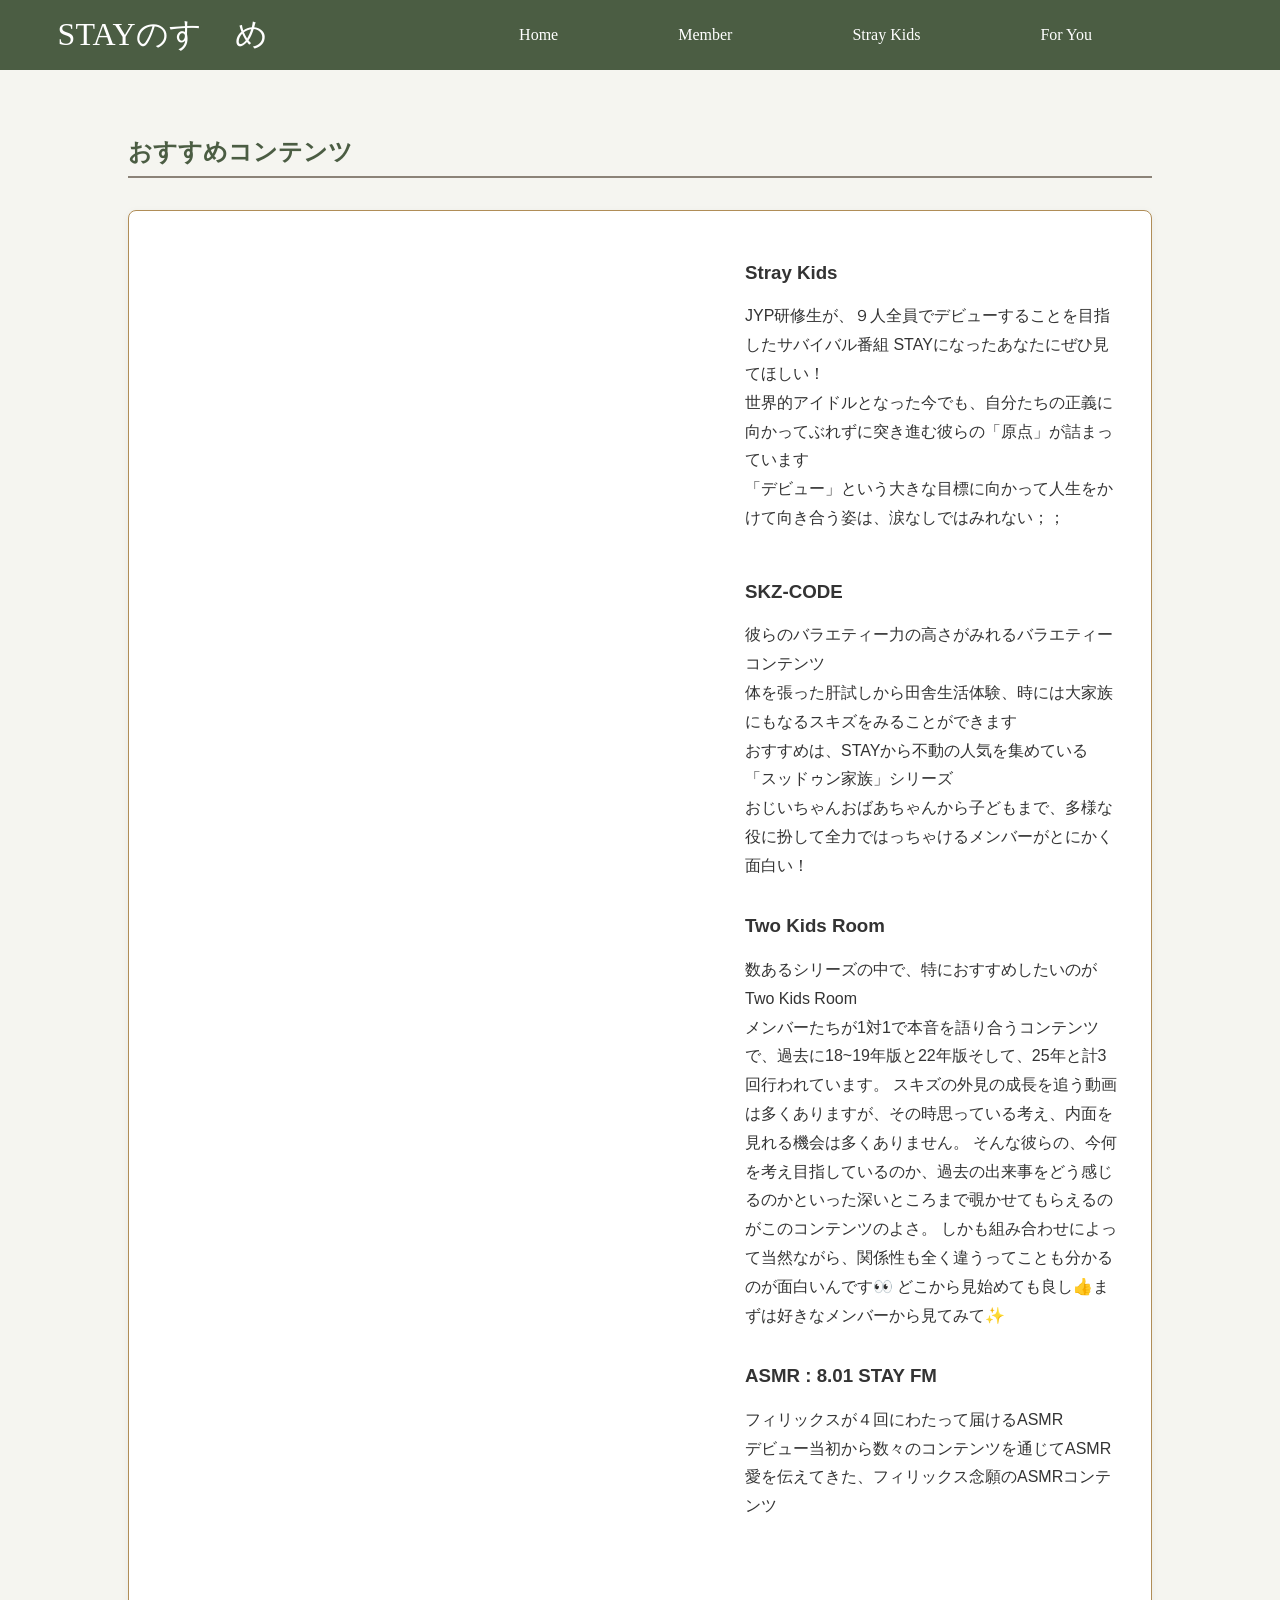
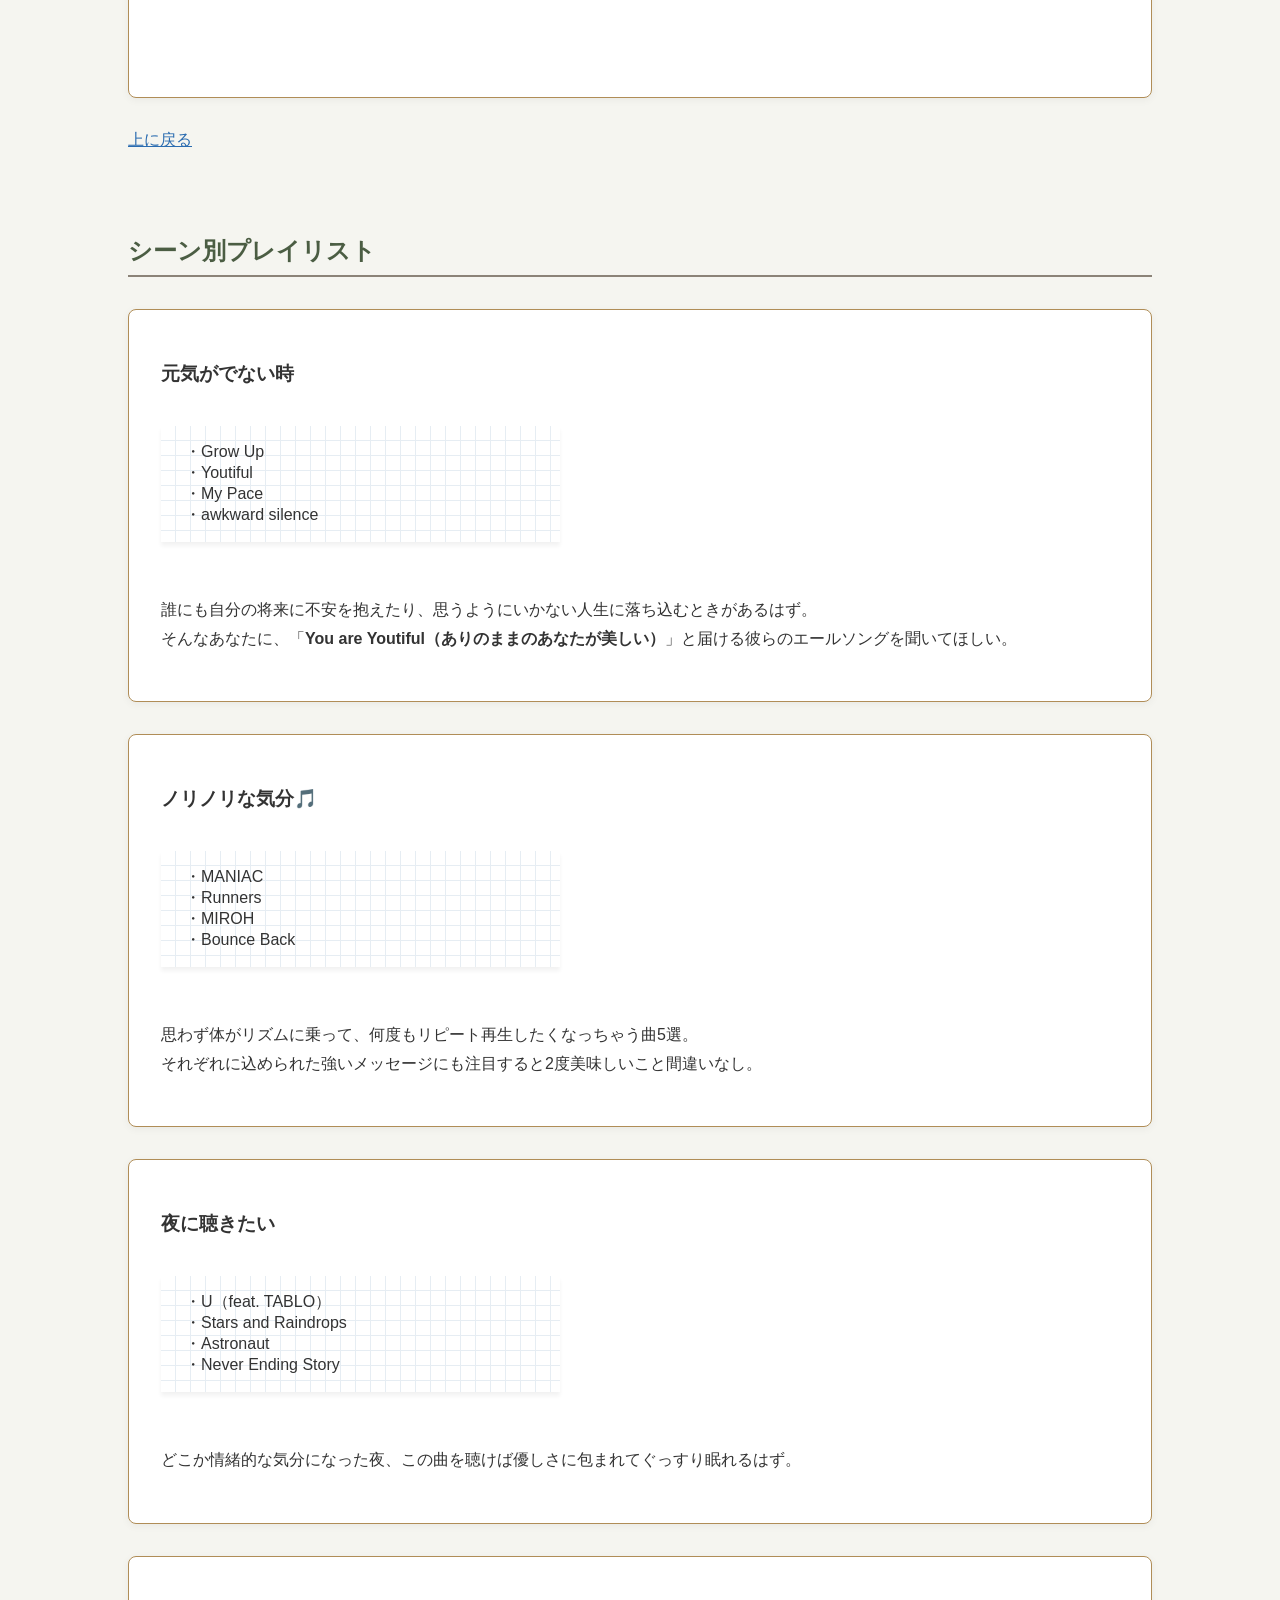
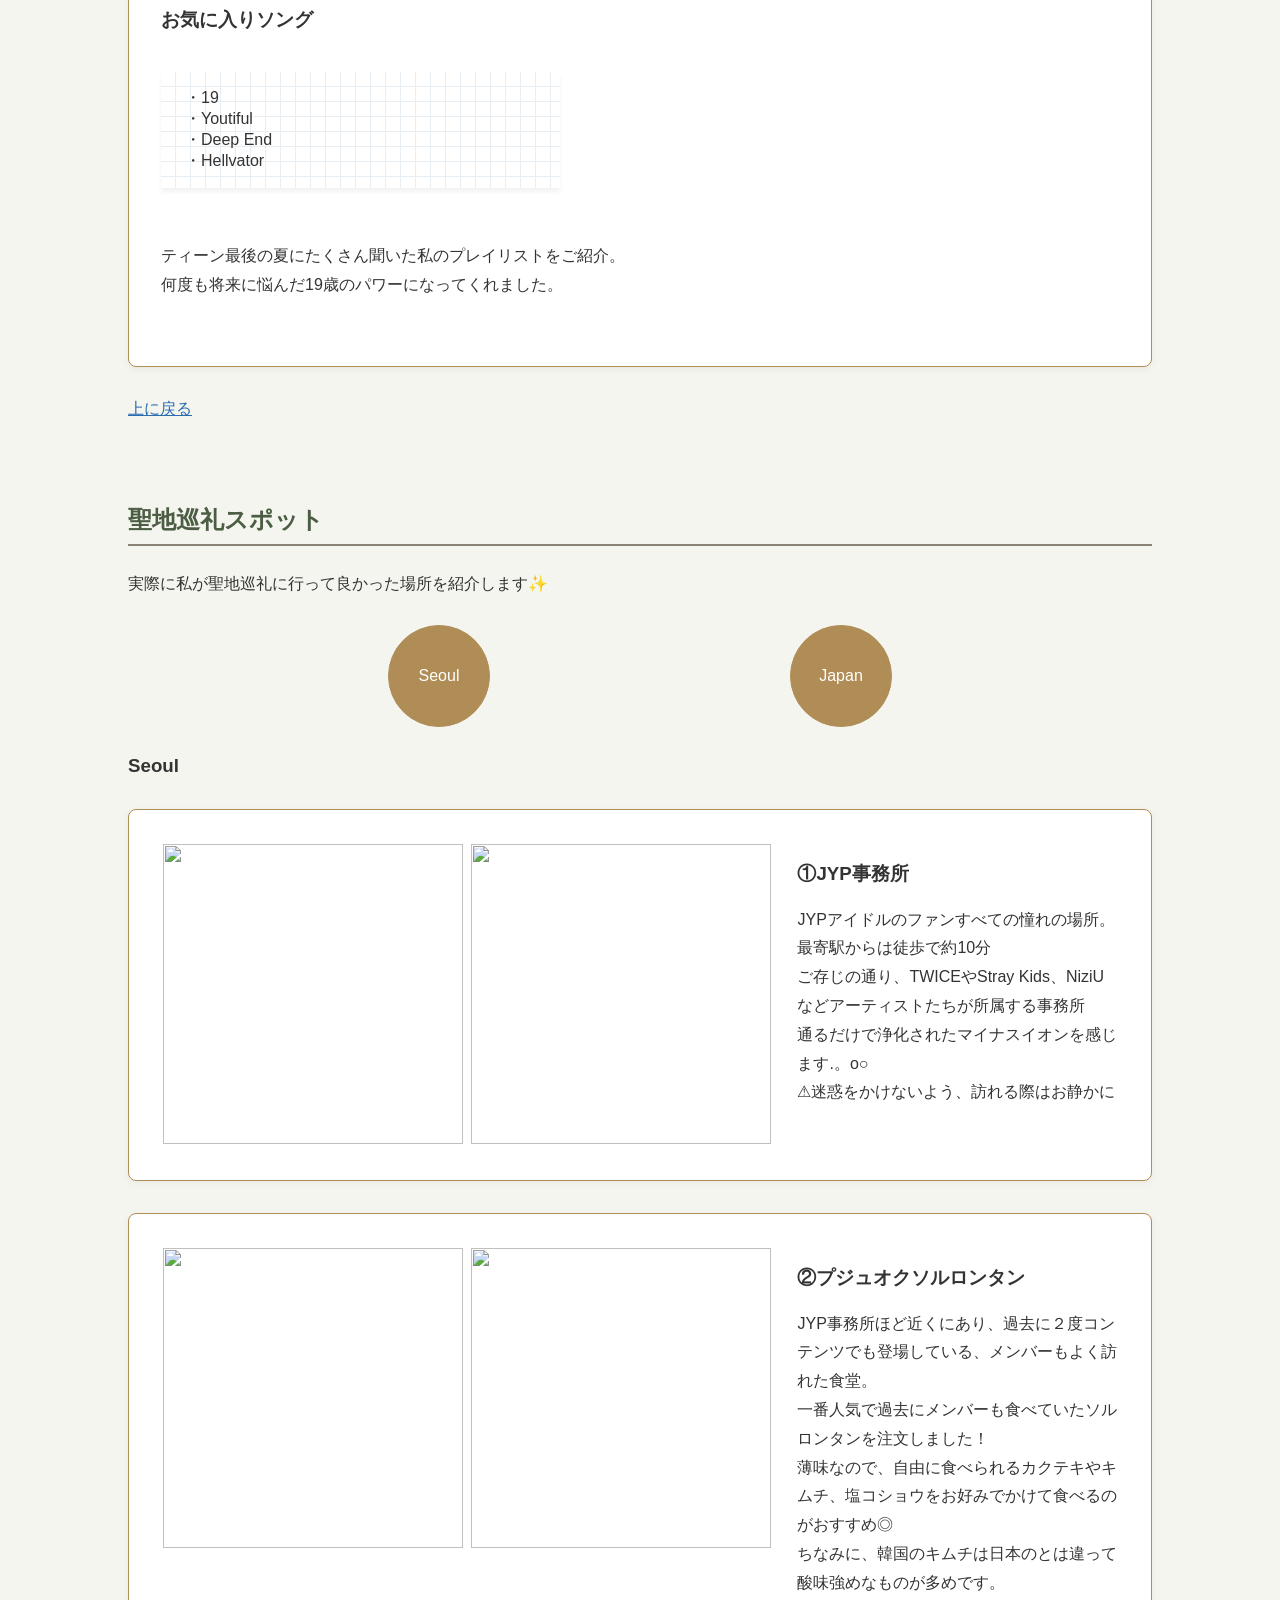
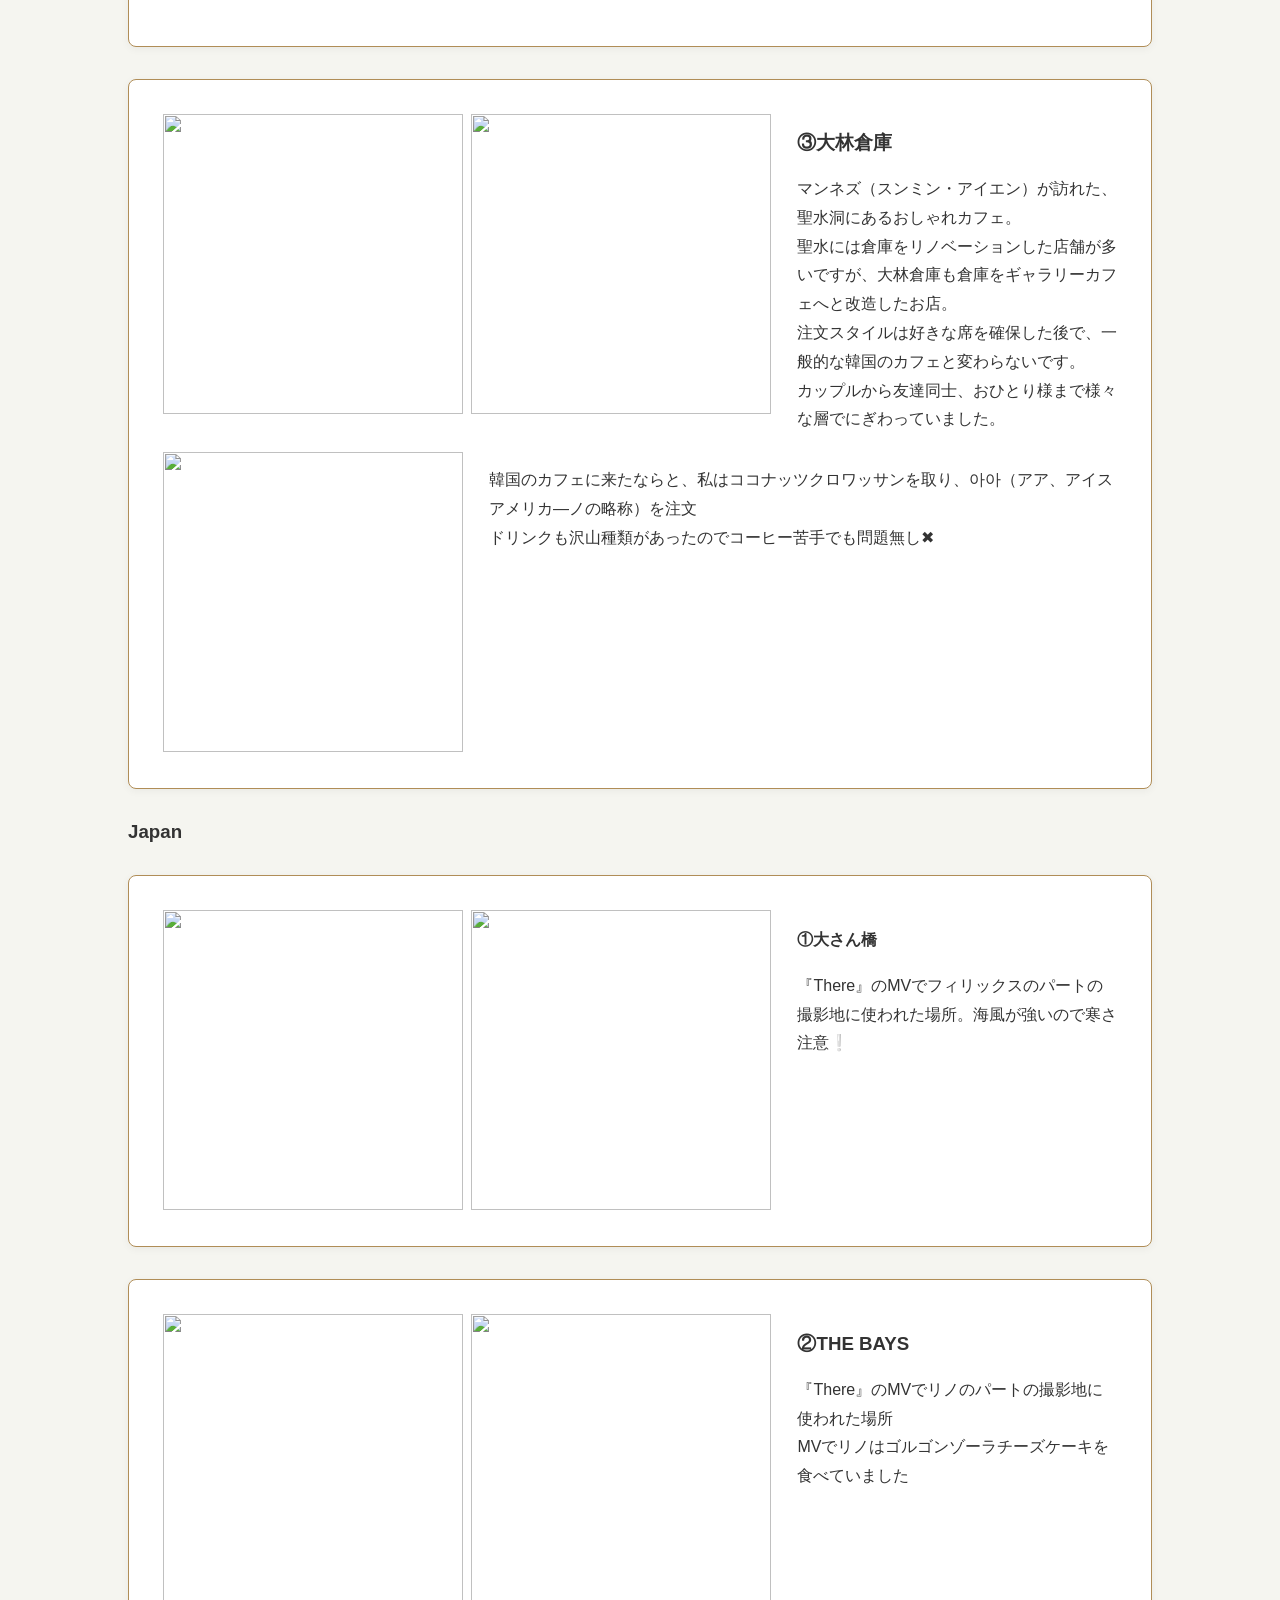
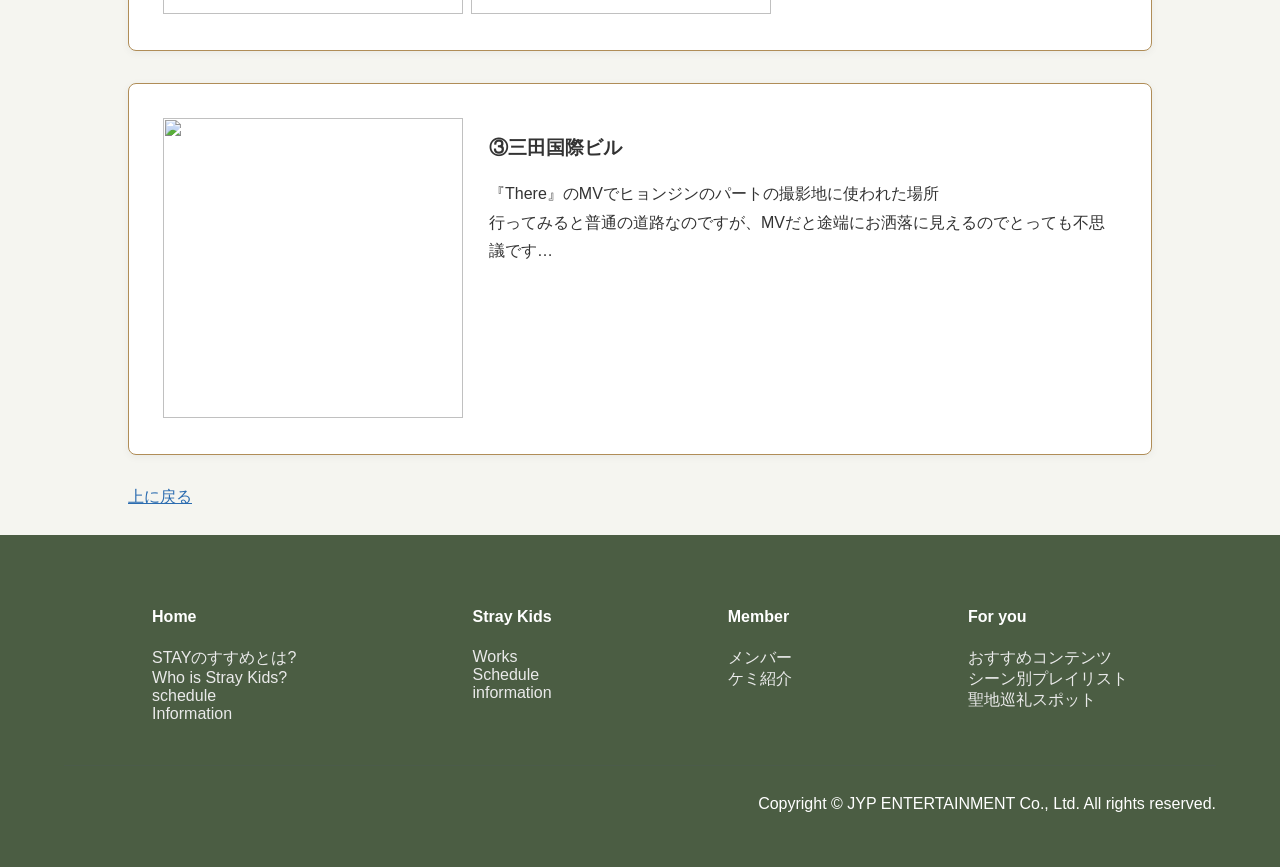
==== For_you.html @ 6ae11a81 "Update print statement from 'Hello' to 'Goodbye'" ====
<!DOCTYPE html>
<html lang="ja">
	<head>
		<meta charset="utf-8">
		<meta name="viewport" content="width=device-width, initial-scale=1.0">
		<title>For You</title>
		<link rel="stylesheet" href="./main.css?v=1.0">
		<link rel="stylesheet" href="./For_you.css?v=1.0">	
	</head>
	
	<body>
		<div class="header">
			<div class="page-header">
				<h1 class="header-logo"><a href="index.html" class="title_menu">STAYのすゝめ</a></h1>
				<nav>
					<ul class="main-nav">
						<li><a href="index.html" class="header-font">Home</a>
							<ul>
								<li><a class="index.html#aboutSTAYのすすめ" class="navi-contets">STAYのすすめとは?</a></li>
								<li><a class="index.html#WhoisStrayKids" class="navi-contets">Who is Stray Kids?</a></li>
								<li><a class="index.html#Schedule" class="navi-contets">schedule</a></li>
							</ul>
						</li>
						<li><a href="members.html" class="header-font">Member</a>
							<ul>
								<li><a href="members.html#Members" class="navi-contets">メンバー</a></li>
								<li><a href="members.html#combination" class="navi-contets">ケミ紹介</a></li>
							</ul>							
						</li>
						<li><a href="straykids.html" class="header-font">Stray Kids</a>
							<ul>
								<li><a href="Straykids.html#Information" class="navi-contets">Works</a></li>
								<li><a href="Straykids.html#Schedule" class="navi-contets">Schedule</a></li>
								<li><a href="information.html" class="navi-contets">information</a></li>
							</ul>						
						</li>
						<li><a href="For_you.html" class="header-font">For You</a>
							<ul>
								<li><a href="For_you.html#recommend-contents" class="navi-contets">おすすめコンテンツ</a></li>
								<li><a href="For_you.html#scene-playlist" class="navi-contets">シーン別プレイリスト</a></li>
								<li><a href="For_you.html#top" class="navi-contets">聖地巡礼スポット</a></li>
							</ul>						
						</li>
					</ul>
				</nav>
			</div>
		</div>
		
		
		<main>
			<br>
			<div class="website_contents">
				<h2 id="recomend-contents" class="section-title">おすすめコンテンツ</h2>
				<div class="card">
					<div class="media-object">
						<div  class= "media-figure">
							<iframe width="560" height="315" src="https://www.youtube.com/embed/bqnJd5N2pI8?si=m9azUY5RNGwRvuKT" title="YouTube video player" frameborder="0" allow="accelerometer; autoplay; clipboard-write; encrypted-media; gyroscope; picture-in-picture; web-share" referrerpolicy="strict-origin-when-cross-origin" allowfullscreen></iframe>
						</div>
						<div class="media-body">
							<h3>Stray Kids</h3>
							<p>JYP研修生が、９人全員でデビューすることを目指したサバイバル番組 STAYになったあなたにぜひ見てほしい！<br>
							世界的アイドルとなった今でも、自分たちの正義に向かってぶれずに突き進む彼らの「原点」が詰まっています<br>
							「デビュー」という大きな目標に向かって人生をかけて向き合う姿は、涙なしではみれない；；</p>
						</div>
					</div>
					
					<div class="media-object">	
						<div  class= "media-figure">
							<iframe width="560" height="315" src="https://www.youtube.com/embed/PVAMB4uYT_s?si=1iX1HA6H-gA0kxTn" title="YouTube video player" frameborder="0" allow="accelerometer; autoplay; clipboard-write; encrypted-media; gyroscope; picture-in-picture; web-share" referrerpolicy="strict-origin-when-cross-origin" allowfullscreen></iframe>
						</div>
						<div class="media-body">
							<h3>SKZ-CODE</h4>
							<p>彼らのバラエティー力の高さがみれるバラエティーコンテンツ<br>
							体を張った肝試しから田舎生活体験、時には大家族にもなるスキズをみることができます<br>
							おすすめは、STAYから不動の人気を集めている「スッドゥン家族」シリーズ<br>
							おじいちゃんおばあちゃんから子どもまで、多様な役に扮して全力ではっちゃけるメンバーがとにかく面白い！</p>	
						</div>
					</div>
					
					<div class="media-object">
						<div  class= "media-figure">
							<iframe width="560" height="315" src="https://www.youtube.com/embed/qlMlbx4gREU?si=4IuPvfZxiUJIyCmL" title="YouTube video player" frameborder="0" allow="accelerometer; autoplay; clipboard-write; encrypted-media; gyroscope; picture-in-picture; web-share" referrerpolicy="strict-origin-when-cross-origin" allowfullscreen></iframe>
						</div>
						<div class="media-body">
							<h3>Two Kids Room</h3>
							<p>数あるシリーズの中で、特におすすめしたいのがTwo Kids Room<br>
							メンバーたちが1対1で本音を語り合うコンテンツで、過去に18~19年版と22年版そして、25年と計3回行われています。
							スキズの外見の成長を追う動画は多くありますが、その時思っている考え、内面を見れる機会は多くありません。
							そんな彼らの、今何を考え目指しているのか、過去の出来事をどう感じるのかといった深いところまで覗かせてもらえるのがこのコンテンツのよさ。
							しかも組み合わせによって当然ながら、関係性も全く違うってことも分かるのが面白いんです👀
							どこから見始めても良し👍まずは好きなメンバーから見てみて✨</p>
						</div>
					</div>
					
					<div class="media-object">
						<div  class= "media-figure">
							<iframe width="560" height="315" src="https://www.youtube.com/embed/YUa4u_Z_8KE?si=N2xleX9ntLaIPcNc" title="YouTube video player" frameborder="0" allow="accelerometer; autoplay; clipboard-write; encrypted-media; gyroscope; picture-in-picture; web-share" referrerpolicy="strict-origin-when-cross-origin" allowfullscreen></iframe>
						</div>
						<div class="media-body">
							<h3>ASMR : 8.01 STAY FM</h3>
							<p>フィリックスが４回にわたって届けるASMR<br>
							デビュー当初から数々のコンテンツを通じてASMR愛を伝えてきた、フィリックス念願のASMRコンテンツ
							</p>
						</div>
					</div>
				</div>
				<a href="#top">上に戻る</a><br>
			
			<br>
			<br>
			
				<h2 id="scene-playlist" class="section-title">シーン別プレイリスト</h2>
					<div class="card playlist-layout">
						<h3>元気がでない時</h3>
							<div class="play-list-outer">
								<div class="haikei">
									<ul class="txt2">
										<li>・Grow Up</li>
										<li>・Youtiful</li>
										<li>・My Pace</li>
										<li>・awkward silence</li>
									</ul>
								</div>
								<div class="play-list-right">
									<iframe style="border-radius:12px" src="https://open.spotify.com/embed/playlist/74wsIyYKlR20t7VTYHgC7z?utm_source=generator&theme=0" width="50%" height="152" frameBorder="0" allowfullscreen="" allow="autoplay; clipboard-write; encrypted-media; fullscreen; picture-in-picture" loading="lazy"></iframe>
								</div>
							</div>
							<br>
							<p class="txt">誰にも自分の将来に不安を抱えたり、思うようにいかない人生に落ち込むときがあるはず。<br>
								そんなあなたに、「<strong>You are Youtiful（ありのままのあなたが美しい）</strong>」と届ける彼らのエールソングを聞いてほしい。</p>
					</div>
					
					<div class="card playlist-layout">					
						<h3>ノリノリな気分🎵</h3>
							<div class="play-list-outer">
								<div class="haikei">
									<ul class="txt2">
										<li>・MANIAC</li>
										<li>・Runners</li>
										<li>・MIROH</li>							
										<li>・Bounce Back</li>
									</ul>
								</div>
								<div class="play-list-right">
									<iframe style="border-radius:12px" src="https://open.spotify.com/embed/playlist/53VPypGkoxfcCvuCiOUfGn?utm_source=generator&theme=0" width="50%" height="152" frameBorder="0" allowfullscreen="" allow="autoplay; clipboard-write; encrypted-media; fullscreen; picture-in-picture" loading="lazy"></iframe>
								</div>							
							</div>
							<br>
							<p class="txt">思わず体がリズムに乗って、何度もリピート再生したくなっちゃう曲5選。<br>
							それぞれに込められた強いメッセージにも注目すると2度美味しいこと間違いなし。</p>
					</div>
					
					<div class="card playlist-layout">
						<h3>夜に聴きたい</h3>
							<div class="play-list-outer">
								<div class="haikei">
									<ul class="txt2">
										<li>・U（feat. TABLO）</li>
										<li>・Stars and Raindrops</li>
										<li>・Astronaut</li>
										<li>・Never Ending Story</li>
									</ul>
								</div>
								<div class="play-list-right">
									<iframe data-testid="embed-iframe" style="border-radius:12px" src="https://open.spotify.com/embed/playlist/6TLs3L7XDEhpwliZfsZw2W?utm_source=generator&theme=0" width="100%" height="152" frameBorder="0" allowfullscreen="" allow="autoplay; clipboard-write; encrypted-media; fullscreen; picture-in-picture" loading="lazy"></iframe>
								</div>
							</div>
							<br>
							<p class="txt">どこか情緒的な気分になった夜、この曲を聴けば優しさに包まれてぐっすり眠れるはず。</p>
					</div>
					
					<div class="card playlist-layout">
						<h3>お気に入りソング</h3>
								<div class="play-list-outer">
									<div class="haikei">
										<ul class="txt2">
											<li>・19</li>
											<li>・Youtiful</li>
											<li>・Deep End</li>
											<li>・Hellvator</li>
										</ul>
									</div>
									<div class="play-list-right">
										<iframe style="border-radius:12px" src="https://open.spotify.com/embed/playlist/0kjl01Cm9DIqSLiZjOez4g?utm_source=generator&theme=0" width="50%" height="152" frameBorder="0" allowfullscreen="" allow="autoplay; clipboard-write; encrypted-media; fullscreen; picture-in-picture" loading="lazy"></iframe>
									</div>								
								</div>
							<br>
							<p class="txt">ティーン最後の夏にたくさん聞いた私のプレイリストをご紹介。<br>
							何度も将来に悩んだ19歳のパワーになってくれました。</p>
							<br>
					</div>
					
					<a href="#top">上に戻る</a><br>
			
			<br>
			<br>
			
				<h2 id="spot" class="section-title">聖地巡礼スポット</h2>
				<p>実際に私が聖地巡礼に行って良かった場所を紹介します✨</p>
				
				<div class="spot-flex">
					<a href="#seoul-spot" class="spot-box">Seoul</a>
					<a href="#japan-spot" class="spot-box">Japan</a>
				</div>
				
					<h3 id="seoul-spot">Seoul</h3>
						<div class="card">
							<div class="media-object">
								<div class="media-figure">
									<img src="https://raw.githubusercontent.com/Rilix10/Rilix10.github.io/refs/heads/main/Images/JYP全体.jpg" class= "photosize3">
									<img src="https://raw.githubusercontent.com/Rilix10/Rilix10.github.io/refs/heads/main/Images/JYP入口.jpg" class= "photosize3">
								</div>
								<div class="media-body">
									<h3>①JYP事務所</h3>
									<p>JYPアイドルのファンすべての憧れの場所。最寄駅からは徒歩で約10分<br>
									ご存じの通り、TWICEやStray Kids、NiziUなどアーティストたちが所属する事務所<br>
									通るだけで浄化されたマイナスイオンを感じます.。o○<br>
									⚠迷惑をかけないよう、訪れる際はお静かに</p>
									
								</div>
							</div>
						</div>	
						
						<div class="card">						
							<div class="media-object">
								<div class="media-figure">
									<img src="https://raw.githubusercontent.com/Rilix10/Rilix10.github.io/refs/heads/main/Images/ソルロンタン外観.jpg" class= "photosize3">
									<img src="https://raw.githubusercontent.com/Rilix10/Rilix10.github.io/refs/heads/main/Images/ソルロンタン食事.jpg" class= "photosize3">
								</div>
								<div class="media-body">
									<h3>②プジュオクソルロンタン</h3>
									<p class="txt">JYP事務所ほど近くにあり、過去に２度コンテンツでも登場している、メンバーもよく訪れた食堂。<br>
									一番人気で過去にメンバーも食べていたソルロンタンを注文しました！<br>
									薄味なので、自由に食べられるカクテキやキムチ、塩コショウをお好みでかけて食べるのがおすすめ◎<br>
									ちなみに、韓国のキムチは日本のとは違って酸味強めなものが多めです。</p>
								</div>
							</div>
						</div>
						
						<div class="card">							
							<div class="media-object">
								<div class="media-figure">
									<img src="https://raw.githubusercontent.com/Rilix10/Rilix10.github.io/refs/heads/main/Images/大林倉庫入口.jpg" class= "photosize3">
									<img src="https://raw.githubusercontent.com/Rilix10/Rilix10.github.io/refs/heads/main/Images/大林倉庫_店内.jpg" class= "photosize3">
								</div>
								<div class="media-body">
									<h3>③大林倉庫</h3>
									<p>マンネズ（スンミン・アイエン）が訪れた、聖水洞にあるおしゃれカフェ。<br>
									聖水には倉庫をリノベーションした店舗が多いですが、大林倉庫も倉庫をギャラリーカフェへと改造したお店。<br>
									注文スタイルは好きな席を確保した後で、一般的な韓国のカフェと変わらないです。<br>
									カップルから友達同士、おひとり様まで様々な層でにぎわっていました。</p>
								</div>
							</div>
							<div class="media-object">
								<div class="media-figure">
									<img src="https://raw.githubusercontent.com/Rilix10/Rilix10.github.io/refs/heads/main/Images/IMG_0243.jpg" class= "photosize3">
								</div>
								<div class="media-body">
									<p>韓国のカフェに来たならと、私はココナッツクロワッサンを取り、아아（アア、アイスアメリカ―ノの略称）を注文<br>
									ドリンクも沢山種類があったのでコーヒー苦手でも問題無し✖</p>
								</div>
							</div>
						</div>
						
					<h3 id="japan-spot">Japan</h3>
						<div class="card">
							<div class="media-object">
								<div class="media-figure">
									<img src="https://raw.githubusercontent.com/Rilix10/Rilix10.github.io/refs/heads/main/Images/IMG_8305.jpg" class= "photosize3">
									<img src="https://raw.githubusercontent.com/Rilix10/Rilix10.github.io/refs/heads/main/Images/IMG_8412.jpg" class= "photosize3">
								</div>
								<div class="media-body">
									<h4>①大さん橋</h4>
									<p>『There』のMVでフィリックスのパートの撮影地に使われた場所。海風が強いので寒さ注意❕</p>
								</div>
							</div>
						</div>
						
						<div class="card">
							<div class="media-object">
								<div class="media-figure">
									<img src="https://raw.githubusercontent.com/Rilix10/Rilix10.github.io/refs/heads/main/Images/チーズケーキ写真1.jpg" class= "photosize3">
									<img src="https://raw.githubusercontent.com/Rilix10/Rilix10.github.io/refs/heads/main/Images/thebays_leeknow.jpg" class= "photosize3">
								</div>
								<div class="media-body">
									<h3>②THE BAYS</h3>
									<p>『There』のMVでリノのパートの撮影地に使われた場所<br>
									MVでリノはゴルゴンゾーラチーズケーキを食べていました</p>
								</div>
							</div>
						</div>
						
						<div class="card">
							<div class="media-object">
								<div class="media-figure">
									<img src="https://raw.githubusercontent.com/Rilix10/Rilix10.github.io/refs/heads/main/Images/国際ビル.jpg" class= "photosize3"><br>
								</div>	
								<div class="media-body">
									<h3>③三田国際ビル</h3>
									<p>『There』のMVでヒョンジンのパートの撮影地に使われた場所<br>
									行ってみると普通の道路なのですが、MVだと途端にお洒落に見えるのでとっても不思議です…</p>
								</div>
							</div>
						</div>
				<a href="#top">上に戻る</a>
				
			</div>
		</main>
			<footer>
				<div class="site-footer">
					<div class="flex-container-footer">
						<div class="box-item-footer">
							<p class="footer-navi-heading">Home</p>
							<ul>
								<li><a href="index.html#aboutSTAYのすすめ" class="navi-contets">STAYのすすめとは?</a></li>
								<li><a href="index.html#WhoisStrayKids" class="navi-contets">Who is Stray Kids?</a></li>
								<li><a href="index.html#Schedule" class="navi-contets">schedule</a></li>
								<li><a href="index.html#Information" class="navi-contets">Information</a></li>
							</ul>
						</div>
						<div class="box-item-footer">
							<p class="footer-navi-heading">Stray Kids</p>
							<ul>
									<li><a href="Straykids.html#Information" class="navi-contets">Works</a></li>
									<li><a href="Straykids.html#Schedule" class="navi-contets">Schedule</a></li>
									<li><a href="information.html" class="navi-contets">information</a></li>
							</ul>
						</div>
						<div class="box-item-footer">
							<p class="footer-navi-heading">Member</p>
							<ul>
								<li><a href="members.html#Members" class="navi-contets">メンバー</a></li>
								<li><a href="members.html#combination" class="navi-contets">ケミ紹介</a></li>
							</ul>
						</div>
						<div class="box-item-footer">
							<p class="footer-navi-heading">For you</p>
							<ul>
								<li><a href="For_you.html#recommend-contents" class="navi-contets">おすすめコンテンツ</a></li>
								<li><a href="For_you.html#scene-playlist" class="navi-contets">シーン別プレイリスト</a></li>
								<li><a href="For_you.html#top" class="navi-contets">聖地巡礼スポット</a></li>
							</ul>
						</div>
					</div>
					<p class=coppyright>
						Copyright © JYP ENTERTAINMENT Co., Ltd. All rights reserved.
					</p>
				</div>
			</footer>
		
		<script src="https://ajax.googleapis.com/ajax/libs/jquery/3.4.1/jquery.min.js"></script>
		<script type="text/javascript" src="./main.js"></script>
		<link rel="preconnect" href="https://fonts.googleapis.com">
		<link rel="preconnect" href="https://fonts.gstatic.com" crossorigin>
		<link href="https://fonts.googleapis.com/css2?family=Kiwi+Maru:wght@500&family=Kosugi+Maru&family=M+PLUS+1p&display=swap" rel="stylesheet">
	</body>		

</html>
---- main.css ----
@charset "UTF-8";
/*レイアウト*/
body {
	display: flex;
	flex-direction: column;
	min-height: 100vh;
	width: 100%;
	background-color: #F5F5F0;
	color: #333333;
	margin: 0;
	padding: 0;
	overflow-x: hidden;
	font-family: "Helvetica Neue", "Arial", "Hiragino Sans", "Hiragino Kaku Gothic ProN", "Meiryo", "sans-serif";
}

img, iframe, video {
	max-width: 100%;
}

a {
	word-break: break-word;
	color: #8A2BE2;
	text-decoration: none;
	transition: opacity 0.3s;
}
a:hover {
	opacity: 0.7;
}

hr {
	border: 0;
	border-top: 1px solid #EAEAEA;
}

ul {
	margin: 0;
	padding: 0;
	list-style: none;
}

/*背景*/
main {
	flex-grow: 1;
}

.website_contents {
	margin: 3vh 10vw 3vh;
	display: block;
	position: relative;
}

/*フォント*/
.section-title {
	color: #4B5D43;
	font-size: 1.5rem;
	font-family: "Helvetica Neue", "Arial", "Hiragino Sans", "Hiragino Kaku Gothic ProN", "Meiryo", "sans-serif";
	padding-bottom: 0.5rem;
	border-bottom: 2px solid #8B8378;
	margin-top: 3rem;
	margin-bottom: 1.5rem;
}
ul {
    margin: 0;
	padding: 0;
}
li{list-style: none;}
h2 {
	font-family:"Helevetica Neue", 
				"Arial", 
				"Hiragino Sans", 
				"Hiragino Kaku Gothic ProN", 
				"Meiryo", 
				"sans-serif";
	color: #333333;
	margin: 0;
}	
h3 {
	font-family:"Helevetica Neue", 
				"Arial", 
				"Hiragino Sans", 
				"Hiragino Kaku Gothic ProN", 
				"Meiryo", 
				"sans-serif";
	color: #333333;
}
p {
	width: 100%;
	line-height: 1.8;
}
.SNS-text {
	color: #333333;
	text-decoration: none;
}
.SNS-text :hover {
	opacity: 0.5;
}

/* メインビジュアルのセクション */
.fullscreen-hero {
    height: 100vh;
	width: 100%;
    position: relative;
    display: flex;
    flex-direction: column;
    align-items: center;
    justify-content: center;
    color: #FFFFFF;
    text-align: center;
    background-image: url('https://raw.githubusercontent.com/Rilix10/Rilix10.github.io/refs/heads/main/Images/hollow-main.jpg'); 
    background-size: cover;
    background-position: center;
}

.fullscreen-hero::before {
    content: '';
    position: absolute;
    top: 0;
    left: 0;
    right: 0;
    bottom: 0;
    background-color: rgba(0, 0, 0, 0.4);
}

.hero-content {
    position: relative;
    z-index: 1;
}

.hero-title {
    font-size: 3.5rem;
    font-weight: 300;
    margin: 0;
    letter-spacing: 0.1em;
	font-family: 'Playfair Display', serif;
}

.hero-subtitle {
    font-size: 1rem;
    margin-top: 0.5rem;
    font-weight: 300;
}

/*挿入写真*/
.photosize1 {
	width: 390px;
	height: 390px;
	padding: 5px;
	margin: -2px;
}
.photosize3 {
	width: 300px;
	height: 300px;
	padding: 0px;
	margin: 2px 2px;
}
.photosize4 {
	width: 350px;
	height: 280px;
	padding: 0px;
	margin: 2px 2px;
}

/*メンバー紹介箇所*/
.members-pic {
	width: 550px;
	height: 450px;
	margin: 2%;
}
.switch-image {
	position: relative
}
.switich-image img{
	transition: opacity 0.5s;
}
.switch-image:hover img:first-of-type {
	opacity: 0;
}
.switch-image img:last-of-type {
	position: absolute;
	top: 0;
	left: 0;
	opacity: 0;
}
.switch-image:hover img:last-of-type {
	opacity: 1;
}


/*フッター*/
.site-footer {
	padding: 2rem 5%;
	background: #4B5D43;
	color: #FFFFFF;
}
.flex-container-footer {
	display: flex;
	flex-wrap: wrap;
	justify-content: space-around;
	max-width: 1200px;
	margin: 0 auto;
	padding-bottom: 2rem;
}
.box-item-footer {
	padding: 10px 0px;
	margin-top: 10px;
}
.footer-navi-heading {
	font-weight: 600;
	color: #FFFFFF;
}
.footer__navi li {
	margin-bottom: 0.75rem;
}
.navi-contets {
	color: #EAEAEA;
	text-decoration: none;
}
.navi-contets:hover {
	color: #FFFFFF;
}
.coppyright {
	text-align: right;
	padding-top: 1.5rem;
	margin-top: 0;
	border-top: 1px solid rgba(75, 85, 100, 0.2); 
}

/*ヘッダー部分*/
.title_menu {
  color: inherit;  
  text-decoration: none;
}
.header {
	position: flex;
	top: 0;
	left: 0;
	width: 100%;
	height: 70px;
	background: #4B5D43;
	align-items: center;
}
.page-header{
	max-width: 90%;
	width: 100%;
	height: 100%;
	display: flex;
	align-items: center;
	justify-content: space-between;
}
.header-logo {
	font-family: 'Playfair Display', serif;
	font-weight: 500;
	font-style: normal;
	color: #FFFFFF;
	text-decoration: none;
	margin-left: 5%;
}
.header-font {
	font-family: 'Playfair Display', serif;
	font-style: normal;
	color: #FFFFFF;
	text-decoration: none;
}
.main-nav {
	display: flex;
	list-style: none;
}
.main-nav li{
	margin: 0 60px;
	position: relative;
}
.main-nav li a{
	color: #FFFFFF;
	display: block;
}
.main-nav li ul {
	list-style-type: none;
	position: absolute;
	top: 100%;
	left: 0;
	visibility: hidden;
	opacity: 0;
	background: #4B5D43;
	padding: 0;
	margin: 0;
	z-index: 99;
}
.main-nav li ul li {
	width: 150px;
	padding: 0;
	margin: 15px 15px 15px 7px;
	z-index: 99;
}
.main-nav li ul li a {
	font-size: ;
}
.main-nav li:hover > a {
	background-color: #B08D57;
	opacity:　0.5;
}
.main-nav li:hover ul {
	visibility: visible;
	opacity: 1;
}

/* カレンダー */
.calendar-table {
	margin: 0 auto;
	width: 100%;
    border: 1px solid #ddd;
	border-collapse: collapse;
	font-size: 1.2rem;
	background: #ffffff
}

.calendar-table th,
.calendar-table td {
    border: 1px solid #ccc;
    width: 14.2%;
    height: 60px;
    text-align: center;
    vertical-align: middle;
  }
  
#calendar > div {
    text-align: center;
    font-size: 1.5rem;
    margin-bottom: 10px;
  }

.today {
  background-color: #f2f2b0;
  font-weight: bold;
  border: 2px solid #ff9800;
}

.holiday {
  background-color: #f8d7da;
  color: red;
}
  
/* タイトル */
.calendar-title {
	background-color: #4B5D43;
    font-weight: bold;
	color: #F5F5F0;
}

/* 曜日色 */
.calendar-table td:first-child {
	color: red;
}
.calendar-table td:last-child {
	color: royalblue;
}

/* カレンダー矢印 */
.calendar-header {
  display: flex;
  justify-content: center; 
  align-items: center;
  gap: 20px; 
  margin-bottom: 10px;
}

.calendar-header button {
  padding: 5px 10px;
  font-size: 16px;
}

.event-preview {
  font-size: 0.7rem;
  color: #333;
  margin-top: 2px;
  overflow: hidden;
  white-space: nowrap;
  text-overflow: ellipsis;
}

/* 予定のプレビュー行 */
.has-event {
  background-color: #ffffff;
  cursor: pointer;
}
#event-input {
	z-index: 1000; 
	width: 300px;
	box-shadow: 0 0 10px rgba(0,0,0,0.3);
	display:none;
	position: fixed;
	top: 20%;
	left: 40%;
	background: #fff;
	border: 1px solid #000;
	padding: 10px;
}

/* Info card styling */
.info-card {
  background: #ffffff;
  border: 1px solid #EAEAEA;
  padding: 16px 20px;
  margin-bottom: 2rem;
  position: relative;
  font-family: sans-serif;
}

.info-header {
  display: flex;
  justify-content: space-between;
  align-items: center;
  margin-bottom: 6px;
}

.info-title {
  font-size: 1.1rem;
  font-weight: 600;
  margin: 0;
  color: #333333;
}

.info-date {
  font-size: 0.9rem;
  color: #888;
}

.info-summary {
  margin-bottom: 10px;
  color: #555;
}

a {
  color: #2b6cb0;
  text-decoration: underline;
}

/* More button styles */
.toggle {
  display: none;
}
.more_btn {
  display: inline-block;
  margin-top: 12px;
  padding: 6px 14px;
  background: #B08D57;
  border: none;
  border-radius: 6px;
  font-size: 0.9rem;
  color: #FFFFFF;
  cursor: pointer;
  transition: background 0.3s ease;
}

.more_btn:hover {
  background: #AD8A4D;
}

.toggle ~ .more_btn::before {
  content: "続きを読む";
}

.toggle:checked ~ .more_btn::before {
  content: "閉じる";
}

.more_wrap {
  display: none;
  margin-top: 12px;
  line-height: 1.6;
}

.toggle:checked ~ .more_wrap {
  display: block;
}

/* カード（白い枠）の共通スタイル */
.card {
	background-color: #ffffff;
	border: 1px solid #B08D57;
	border-radius: 8px;
	padding: 2rem; 
	margin-top: 2rem; 
	margin-bottom: 2rem;
	box-shadow: 0 2px 8px rgba(0,0,0,0.05);
}

/* 画像とテキストを横並び */
.media-object {
	display: flex;
	align-items: flex-start; 
	gap: 1.5rem; 
}
.media-object .media-figure {
	flex-shrink: 0; 
}
.media-object .media-body {
	flex-grow: 1;
}
.content-grid {
    display: grid;
    grid-template-columns: 1fr 1fr; 
    gap: 3rem; 
    align-items: center; 
    margin-top: 2rem;
}

/*スライダー配置*/
.swiper-container {
  width: 100%;
  height: 400px;
  margin: 0 auto;
  position: relative;
}

.swiper-slide .photosize_main {
  width: 100%;
  height: 100%;
  object-fit: cover;
}

.photosize_main {
	margin: 0px;
	height: 100%;
	width: 100%;
	background-repeat: no-repeat;
}
.swiper-button-prev,
.swiper-button-next {
  color: white;
  top: 50%;
  transform: translateY(-50%);
  z-index: 10;
}

/* =========================
   タブレット対応（〜1024px）
========================= */
@media screen and (min-width: 769px) and (max-width: 1034px) {

  .website_contents {
    margin: 5%;
  }

  .main-nav li {
    margin: 0 30px;
  }

  .members-pic {
    width: 100vw;
    height: auto;
  }

  .photosize1,
  .photosize3,
  .photosize4 {
    width: 100%;
    height: auto;
  }

  /* メインビジュアル */
  .fullscreen-hero {
    height: 80vh;
	background-attachment: scroll;
  }

  .hero-title {
    font-size: 2.5rem;
  }
}


/* =========================
   スマホ対応（〜768px）
========================= */
@media screen and (max-width: 768px) {

  body {
    font-size: 14px;
  }

  .website_contents {
    margin: 5% 3%;
  }

  /* ヘッダー */
  .page-header {
    flex-direction: column;
    justify-content: center;
  }

  .main-nav {
    flex-direction: column;
    align-items: center;
  }

  .main-nav li {
    margin: 10px 0;
  }

  /* メインビジュアル */
  .fullscreen-hero {
    height: 70vh;
    background-image: url('https://raw.githubusercontent.com/Rilix10/Rilix10.github.io/refs/heads/main/Images/IMG_0070.jpg'); 
    background-attachment: scroll;
  }

  .hero-title {
    font-size: 2rem;
    letter-spacing: 0.05em;
  }

  .hero-subtitle {
    font-size: 0.9rem;
  }

  /* グリッド → 縦並び */
  .media-object {
    flex-direction: column;
  }

  .content-grid {
    grid-template-columns: 1fr;
    gap: 1.5rem;
  }

  /* カレンダー */
  .calendar-table th,
  .calendar-table td {
    height: 40px;
    font-size: 0.8rem;
  }

  /* スライダー */
  .swiper-container {
    height: 250px;
  }
}
---- For_you.css ----
@charset "UTF-8";
/* シーン別プレイリスト*/
.play-list-outer {
	display: flex;
	align-items: center; 
	gap: 2rem; 
}

.haikei {
	flex-basis: 40%;
	box-shadow: 0 4px 4px rgb(0 0 0 / 5%), 0 2px 3px -2px rgb(0 0 0 / 1%);
    background-image: linear-gradient(transparent calc(100% - 1px), #e6edf3 50%, #e6edf3), linear-gradient(90deg, transparent calc(100% - 1px), #e6edf3 50%, #e6edf3);
    background-size: 15px 15px;
    background-repeat: repeat;
    background-color: #ffffff;
	padding: 1em 1.5em;
}

.play-list-right {
	flex-basis: 60%; 
}

.play-list-right iframe {
	width: 100%;
	height: 152px; 
}

/*聖地巡礼のボタン*/
.spot-flex {
  display: flex;           
  justify-content: center; 
  align-items: center;     
  gap: 300px;              
}

.spot-box {
  display: flex;
  justify-content: center;  
  align-items: center;      
  text-align: center;
  width: 100px;
  height: 100px;
  margin: 10px 0;
  text-decoration: none;
  background-color: #B08D57;
  border: 1px solid #B08D57;
  color: white;
  border-radius: 100px;
}

.spot-box a{
	justify-content: space-between;
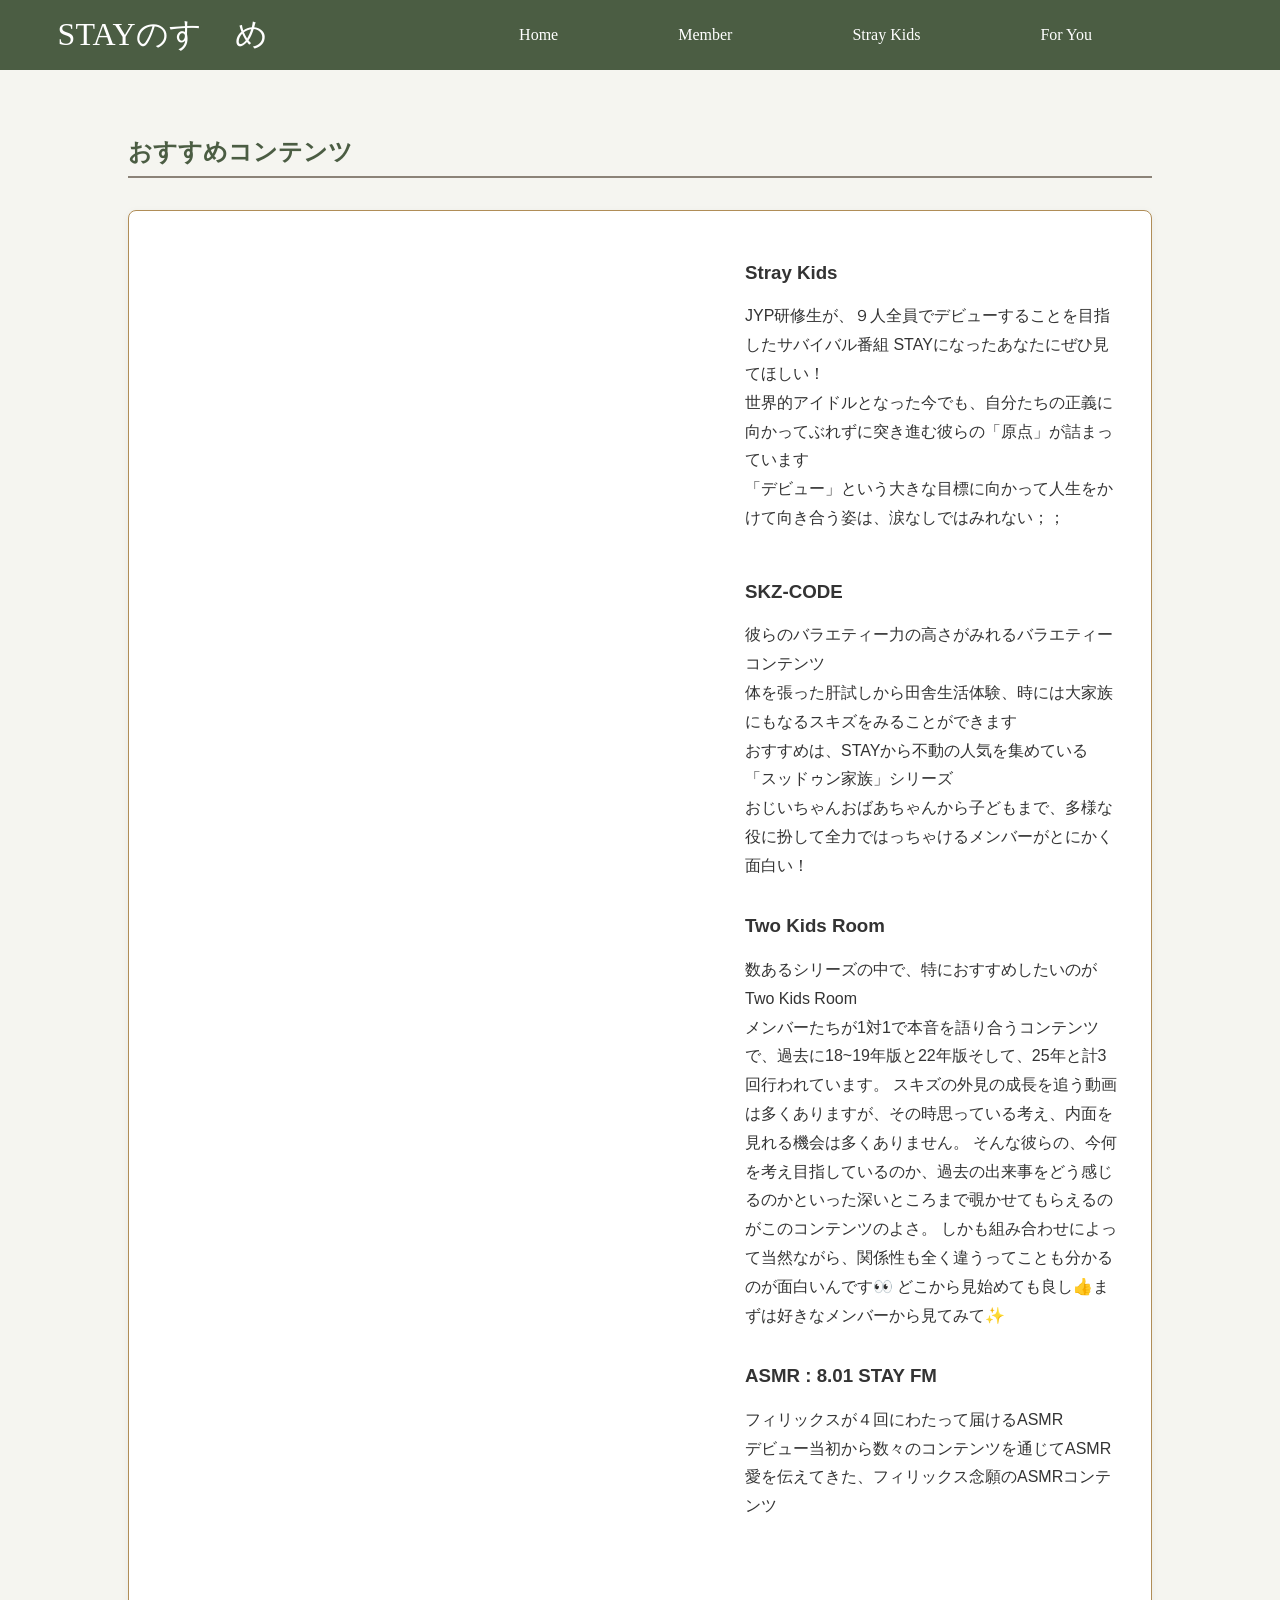
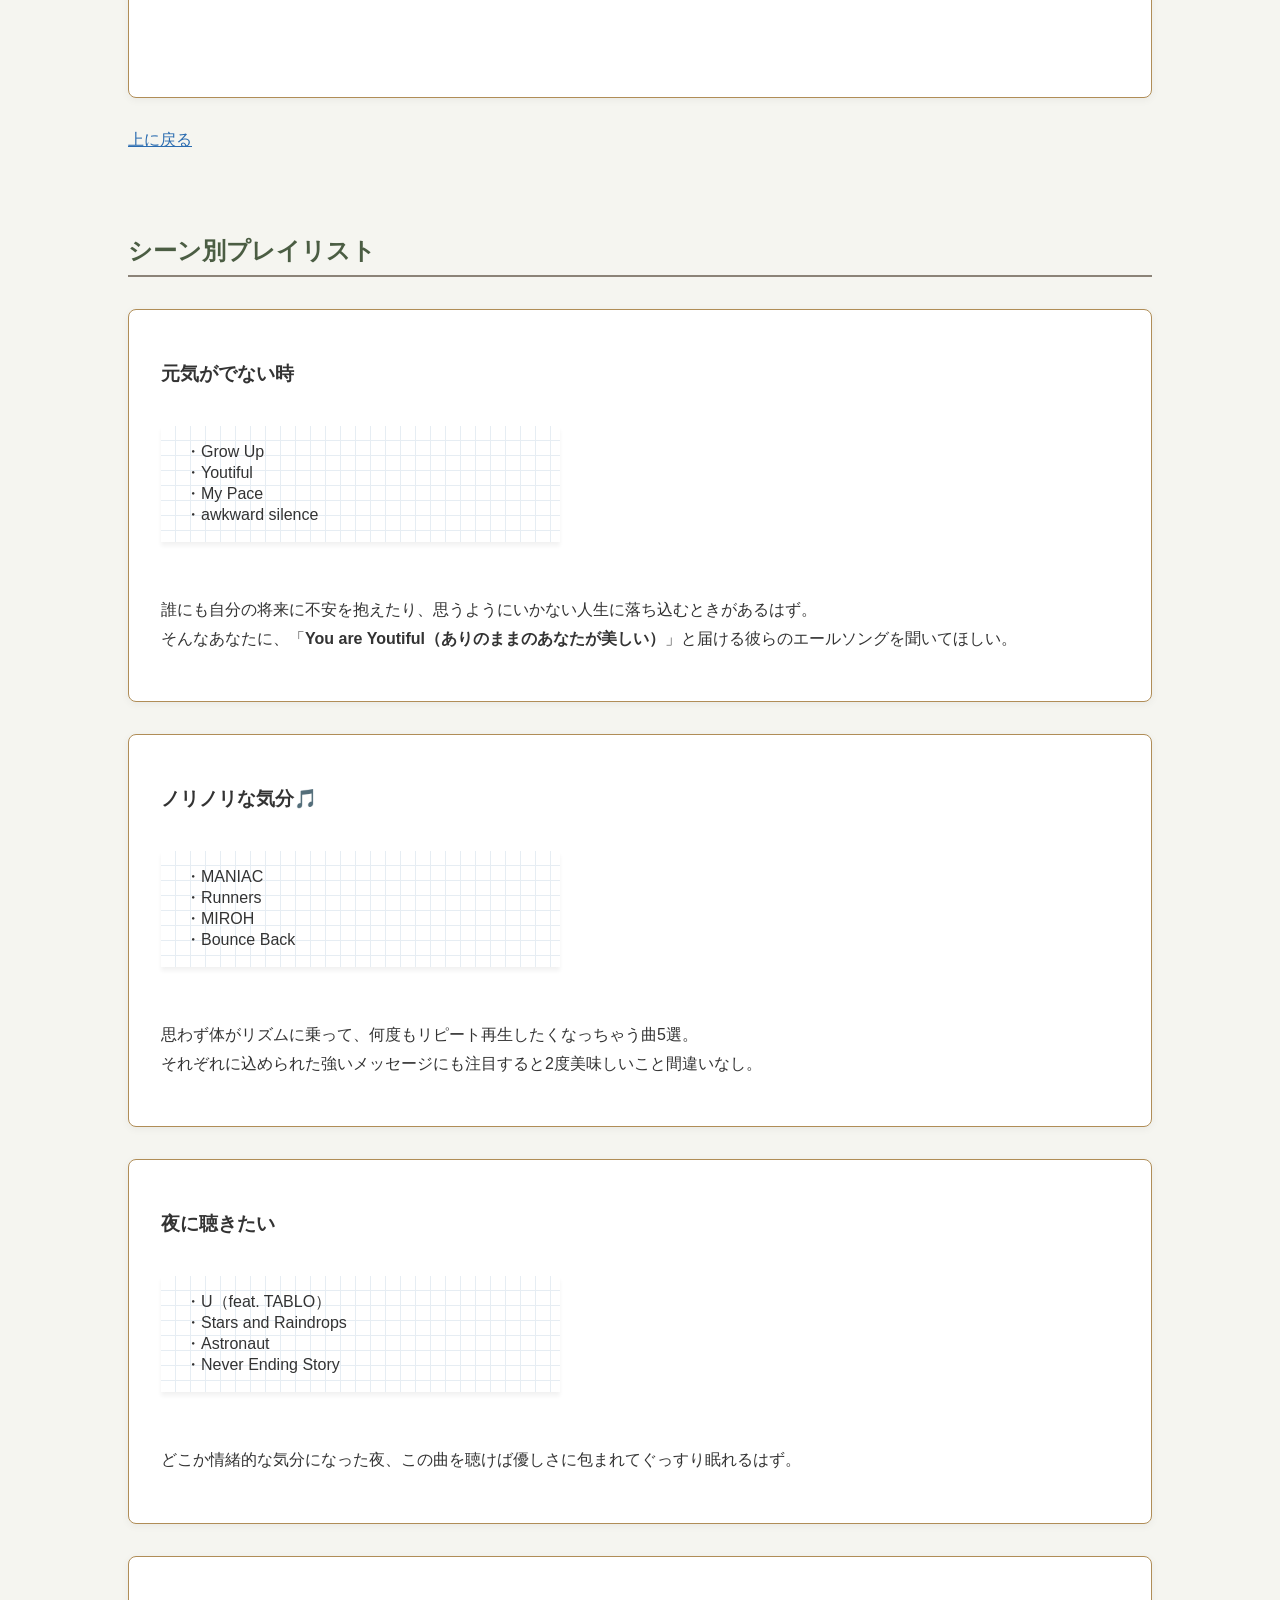
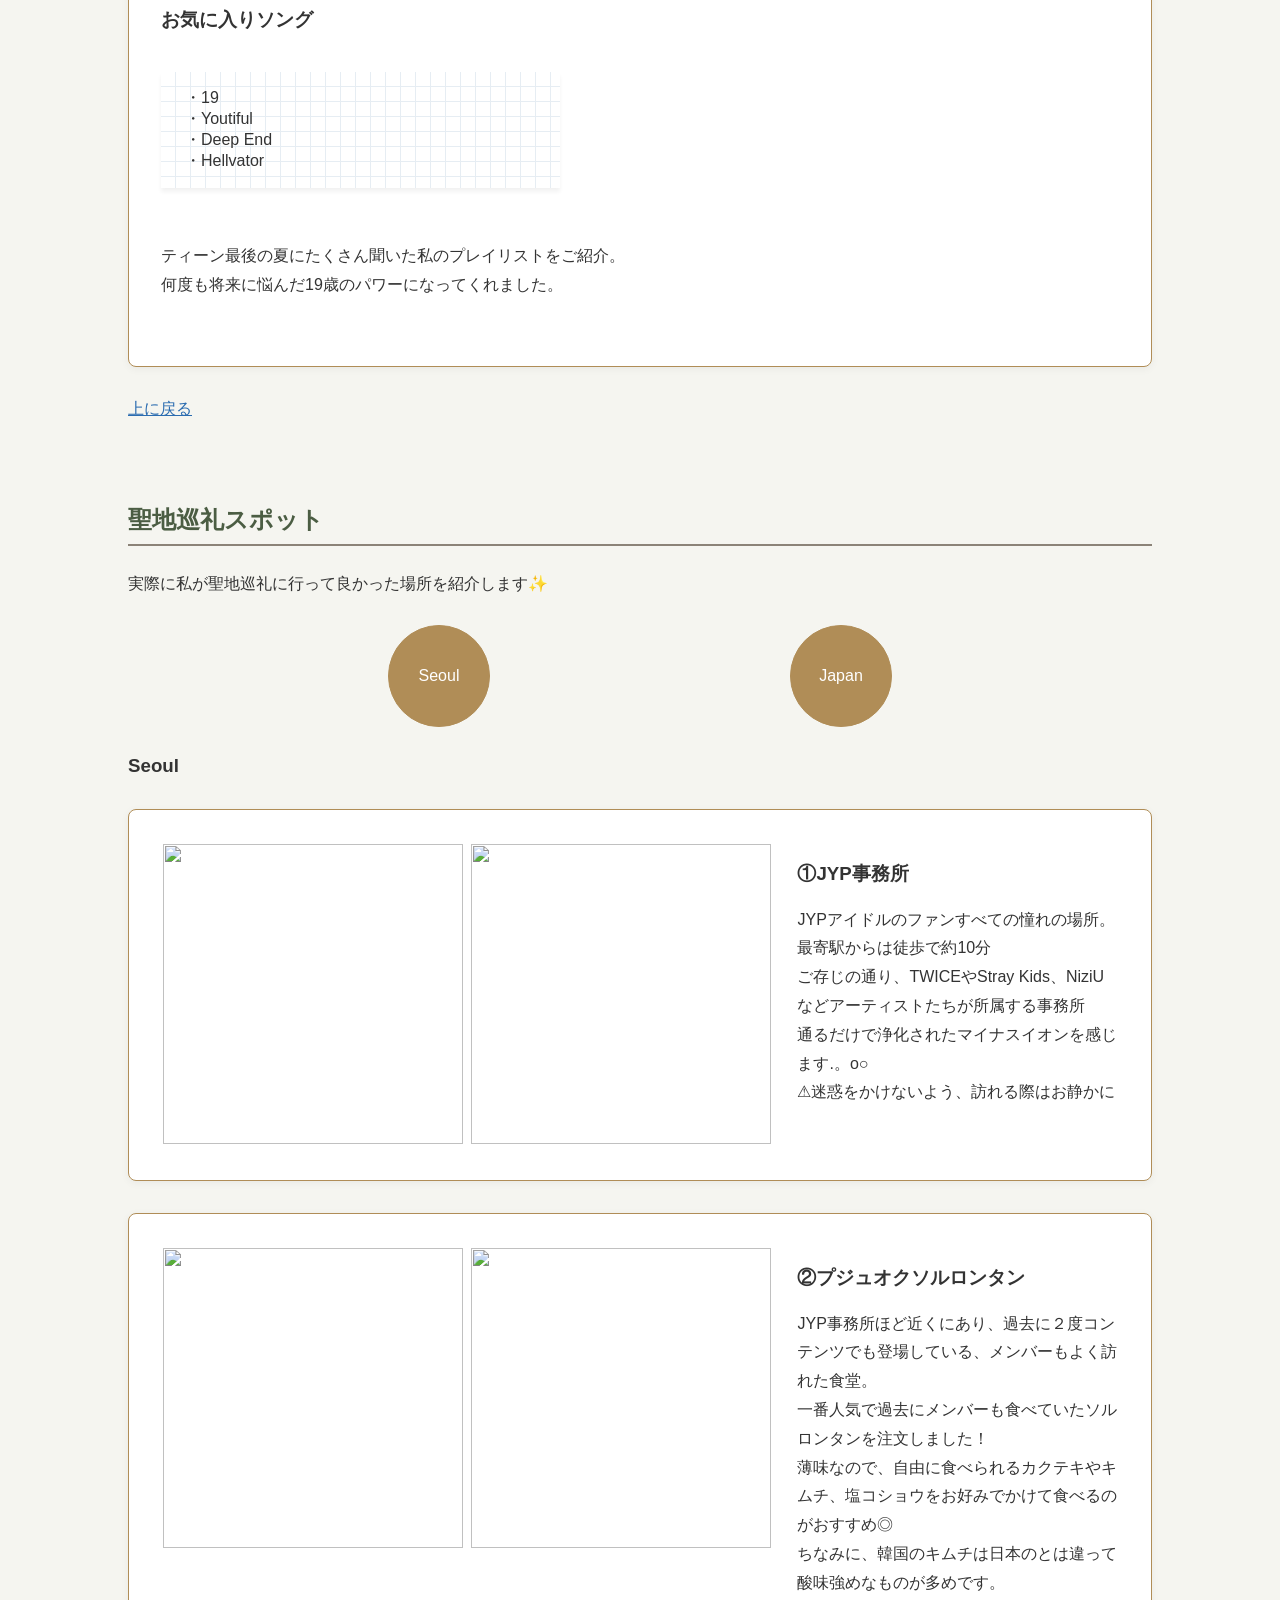
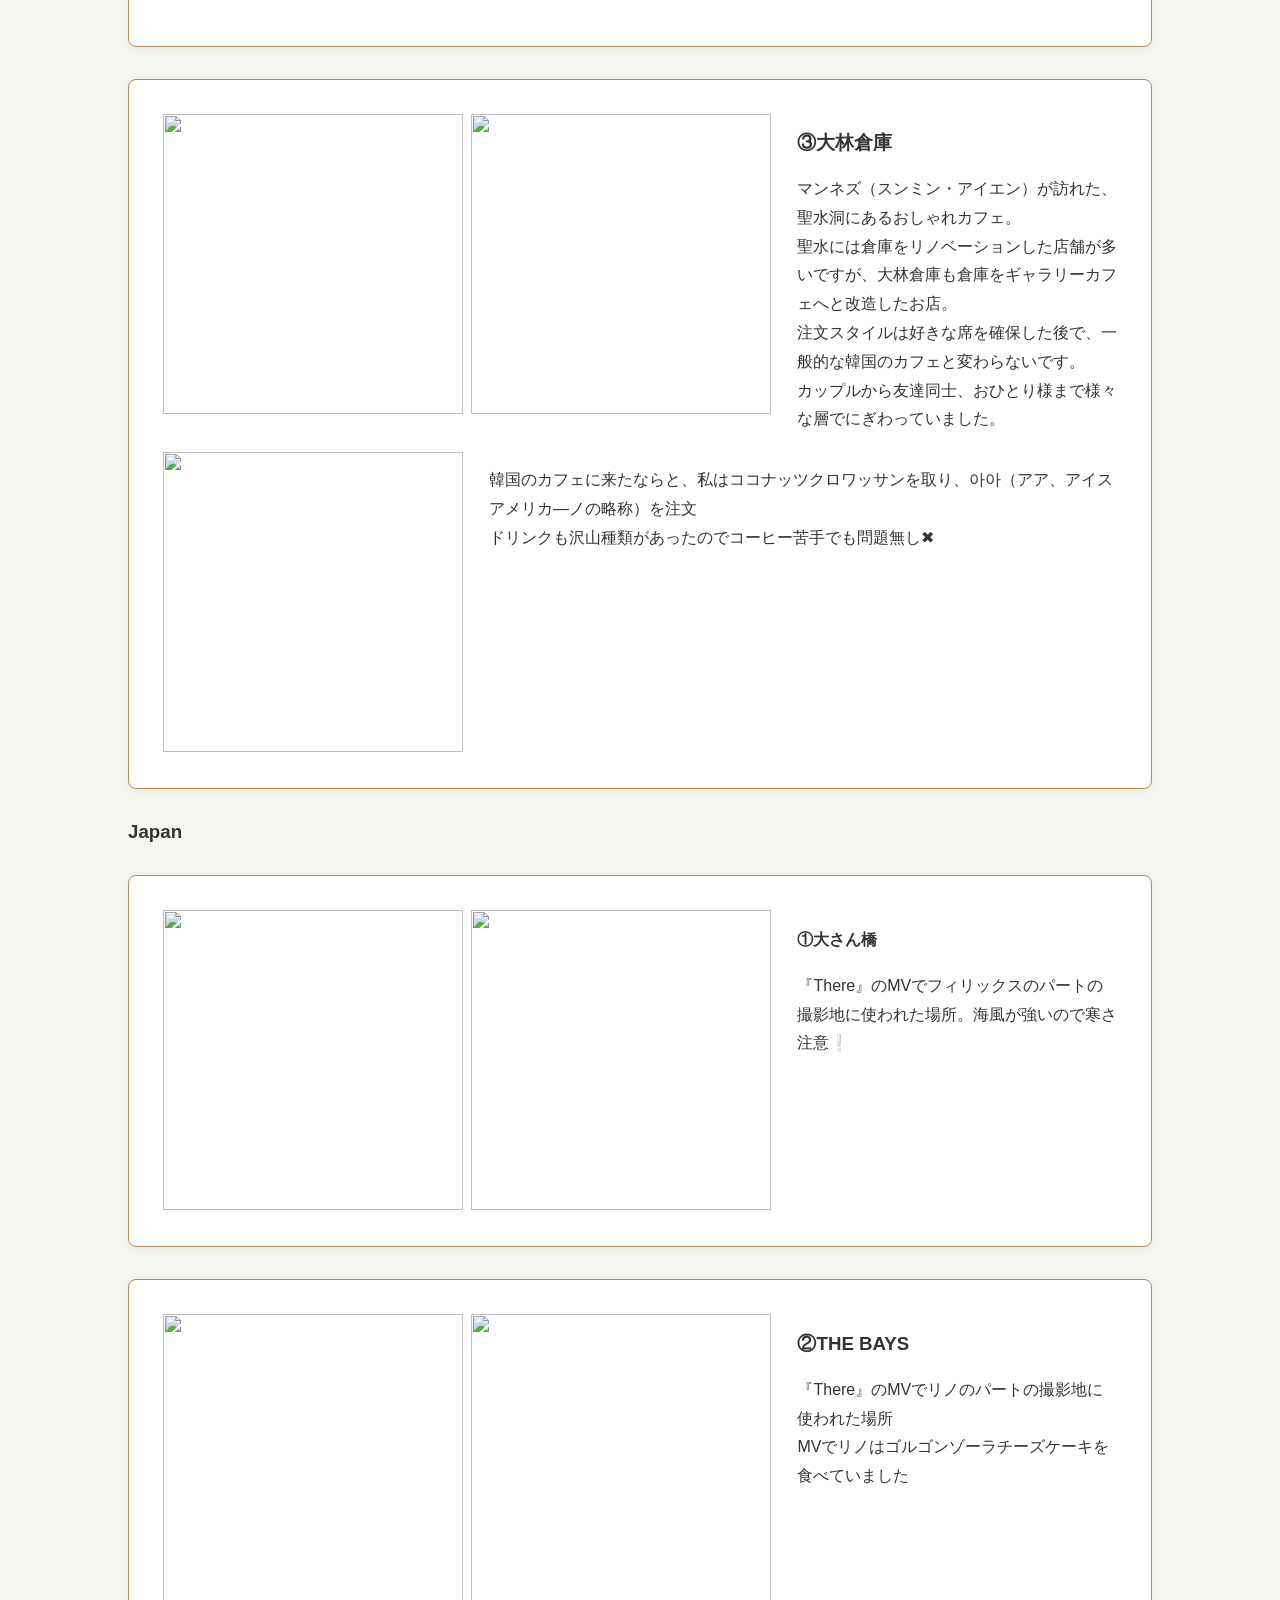
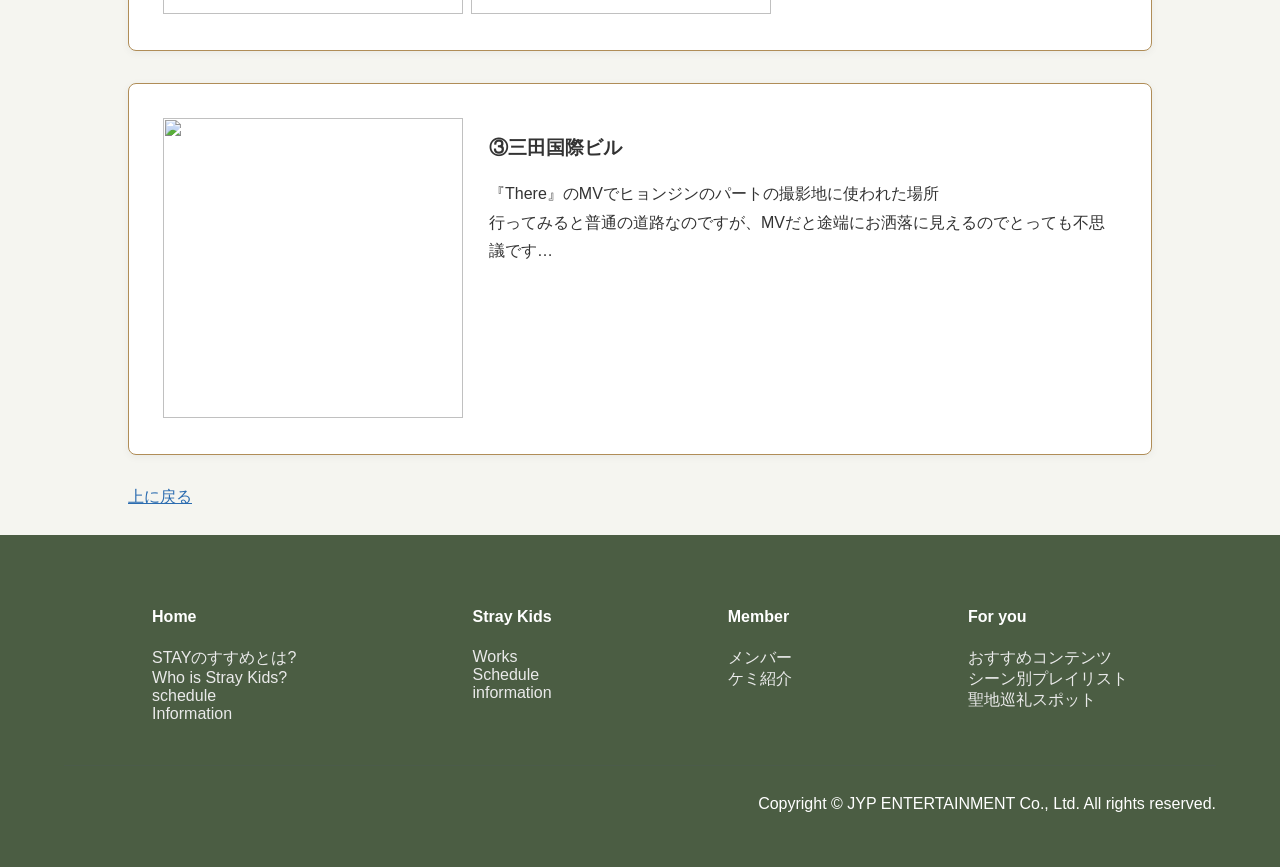
==== commit d50effd7: "Update print statement from 'Hello' to 'Goodbye'" ====
--- a/For_you.html
+++ b/For_you.html
@@ -279,7 +279,7 @@
 						<div class="card">
 							<div class="media-object">
 								<div class="media-figure">
-									<img src="https://raw.githubusercontent.com/Rilix10/Rilix10.github.io/refs/heads/main/Images/チーズケーキ写真1.jpg" class= "photosize3">
+									<img src="https://raw.githubusercontent.com/Rilix10/Rilix10.github.io/refs/heads/main/Images/Cheesecake1.jpg" class= "photosize3">
 									<img src="https://raw.githubusercontent.com/Rilix10/Rilix10.github.io/refs/heads/main/Images/thebays_leeknow.jpg" class= "photosize3">
 								</div>
 								<div class="media-body">
@@ -293,7 +293,7 @@
 						<div class="card">
 							<div class="media-object">
 								<div class="media-figure">
-									<img src="https://raw.githubusercontent.com/Rilix10/Rilix10.github.io/refs/heads/main/Images/国際ビル.jpg" class= "photosize3"><br>
+									<img src="https://raw.githubusercontent.com/Rilix10/Rilix10.github.io/refs/heads/main/Images/international-building.jpg" class= "photosize3"><br>
 								</div>	
 								<div class="media-body">
 									<h3>③三田国際ビル</h3>
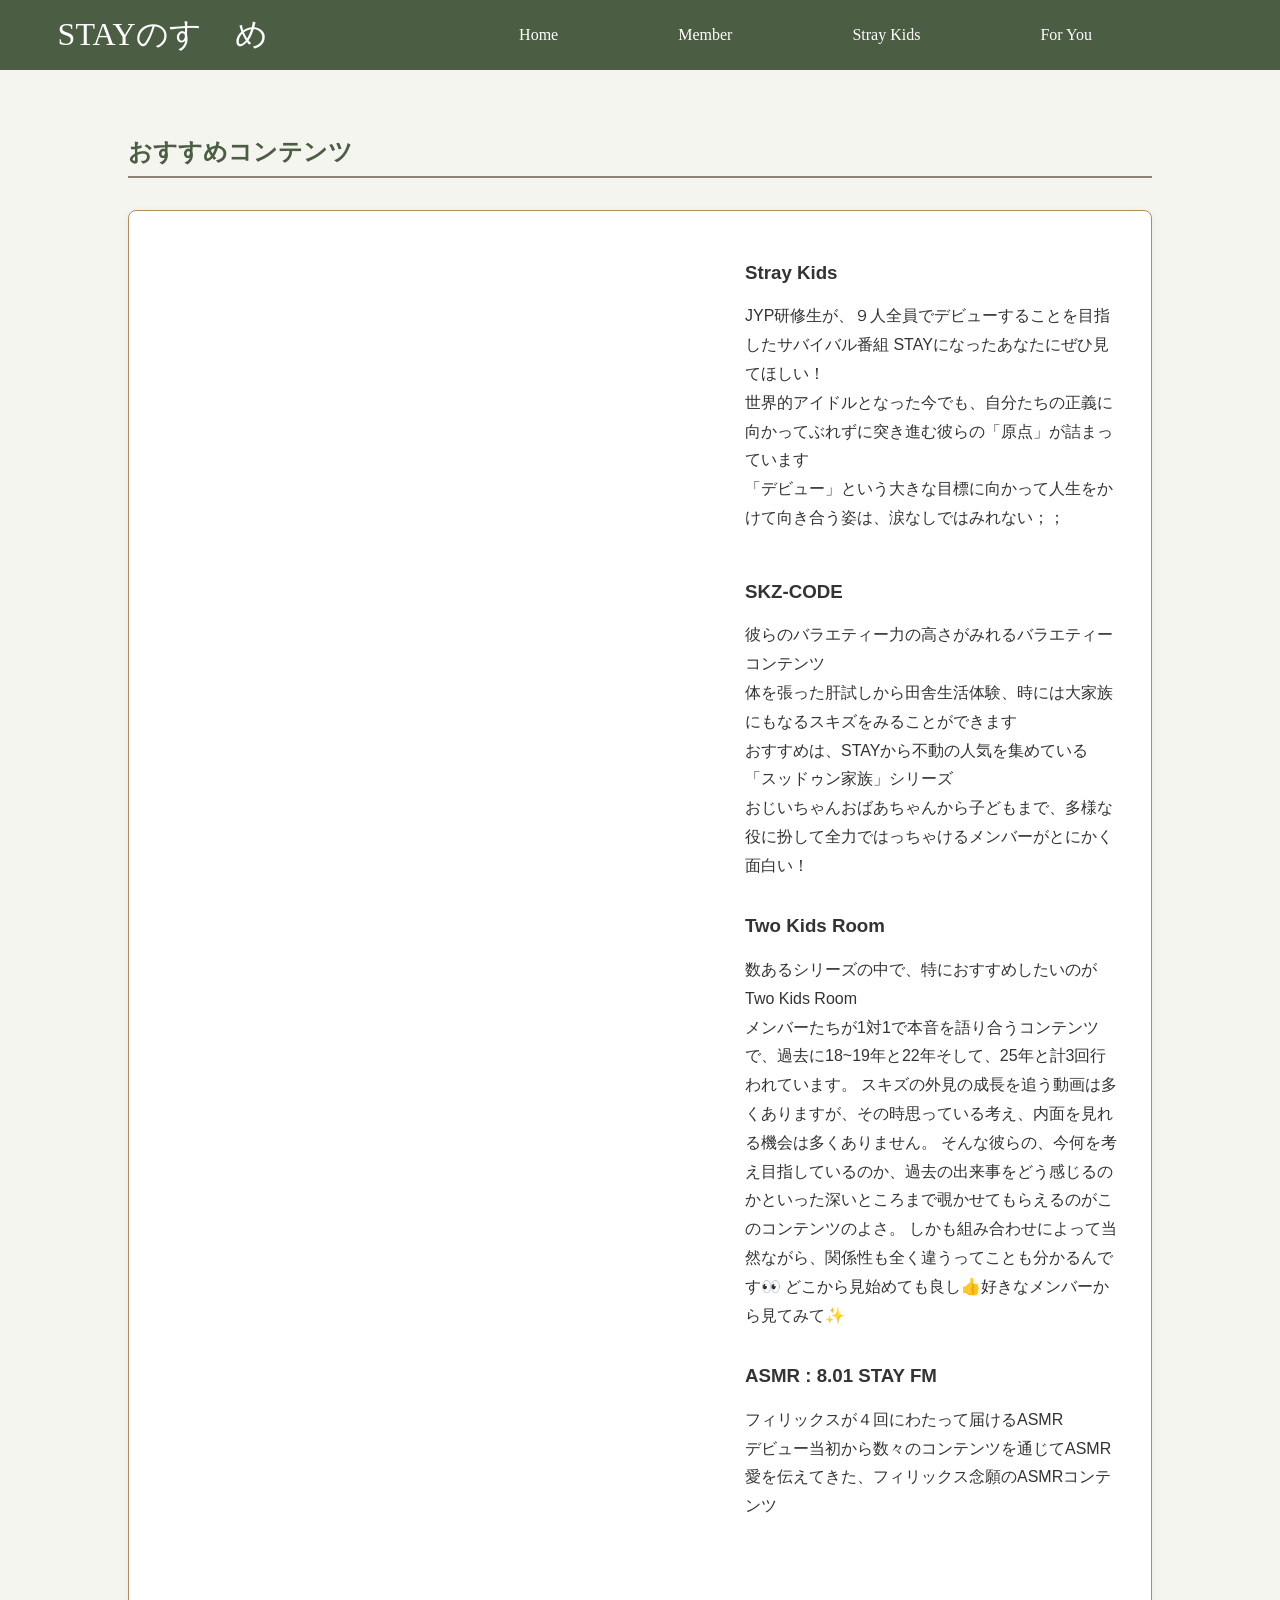
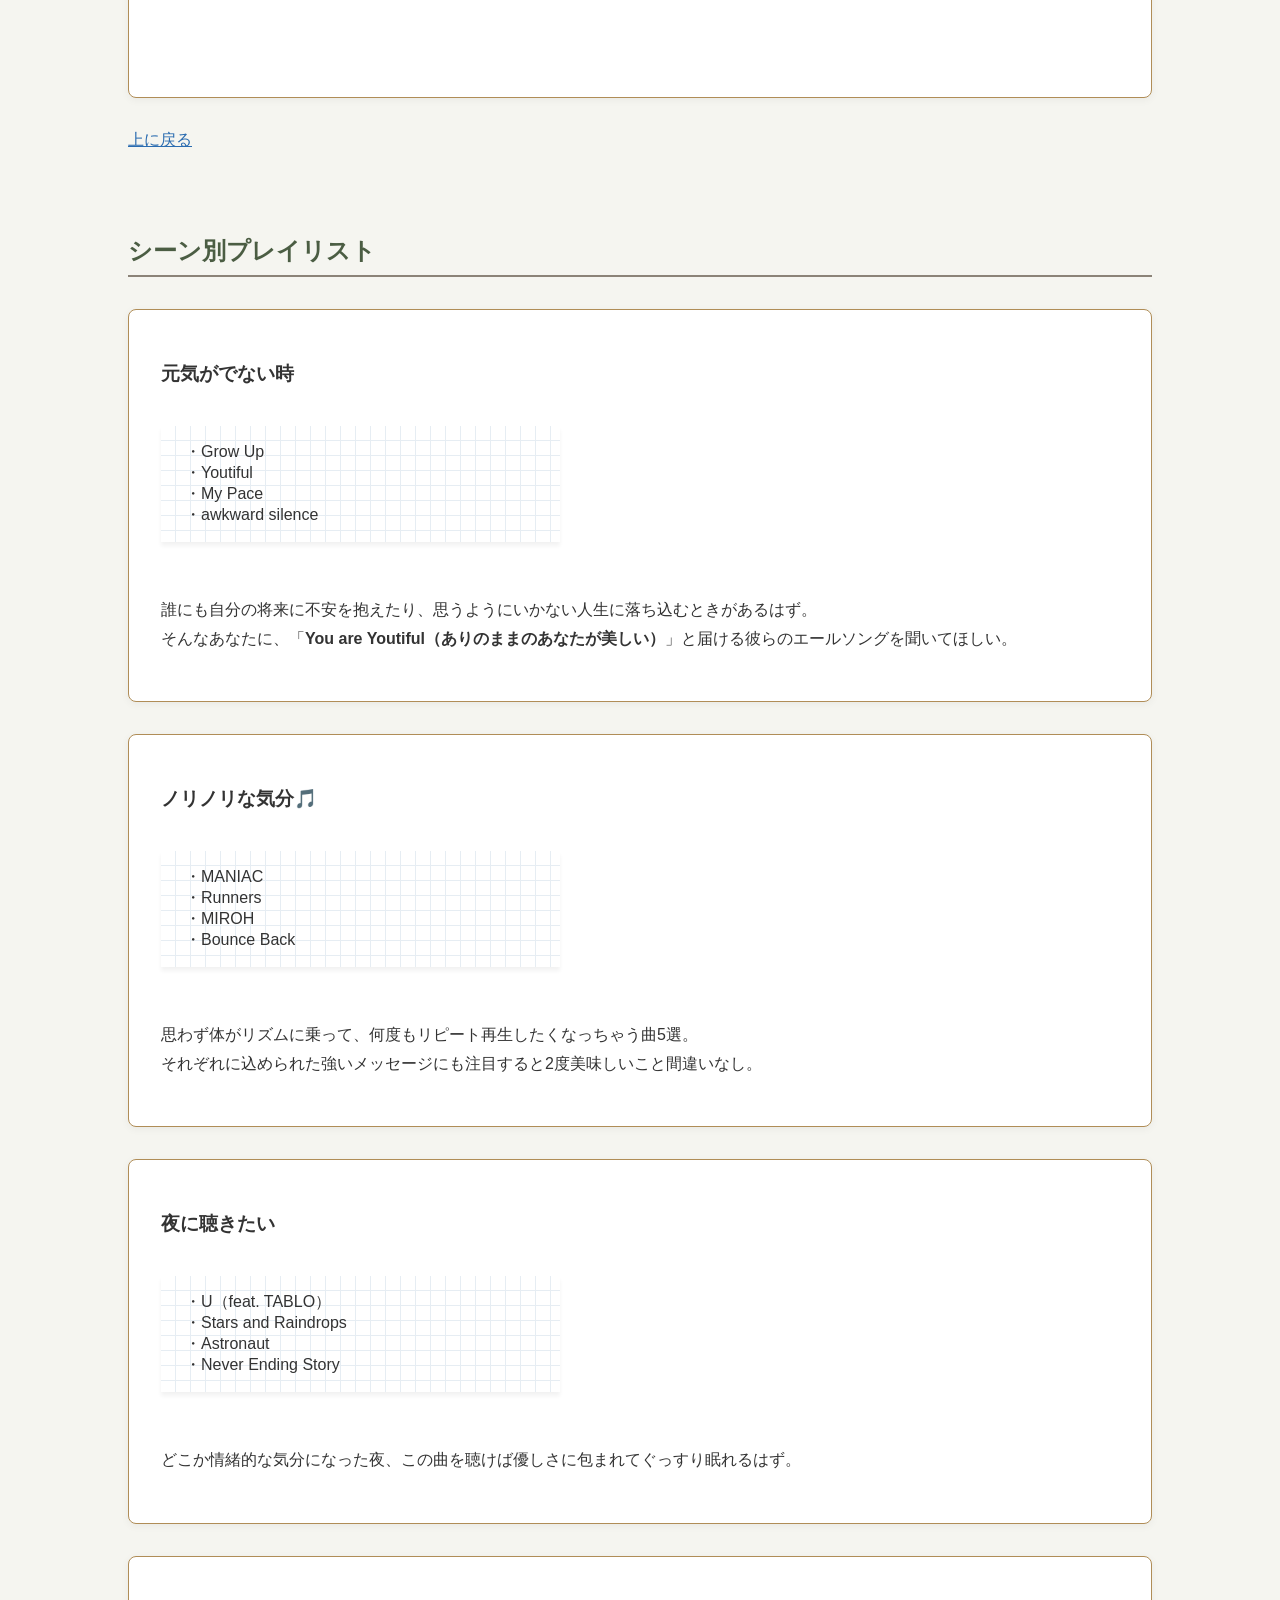
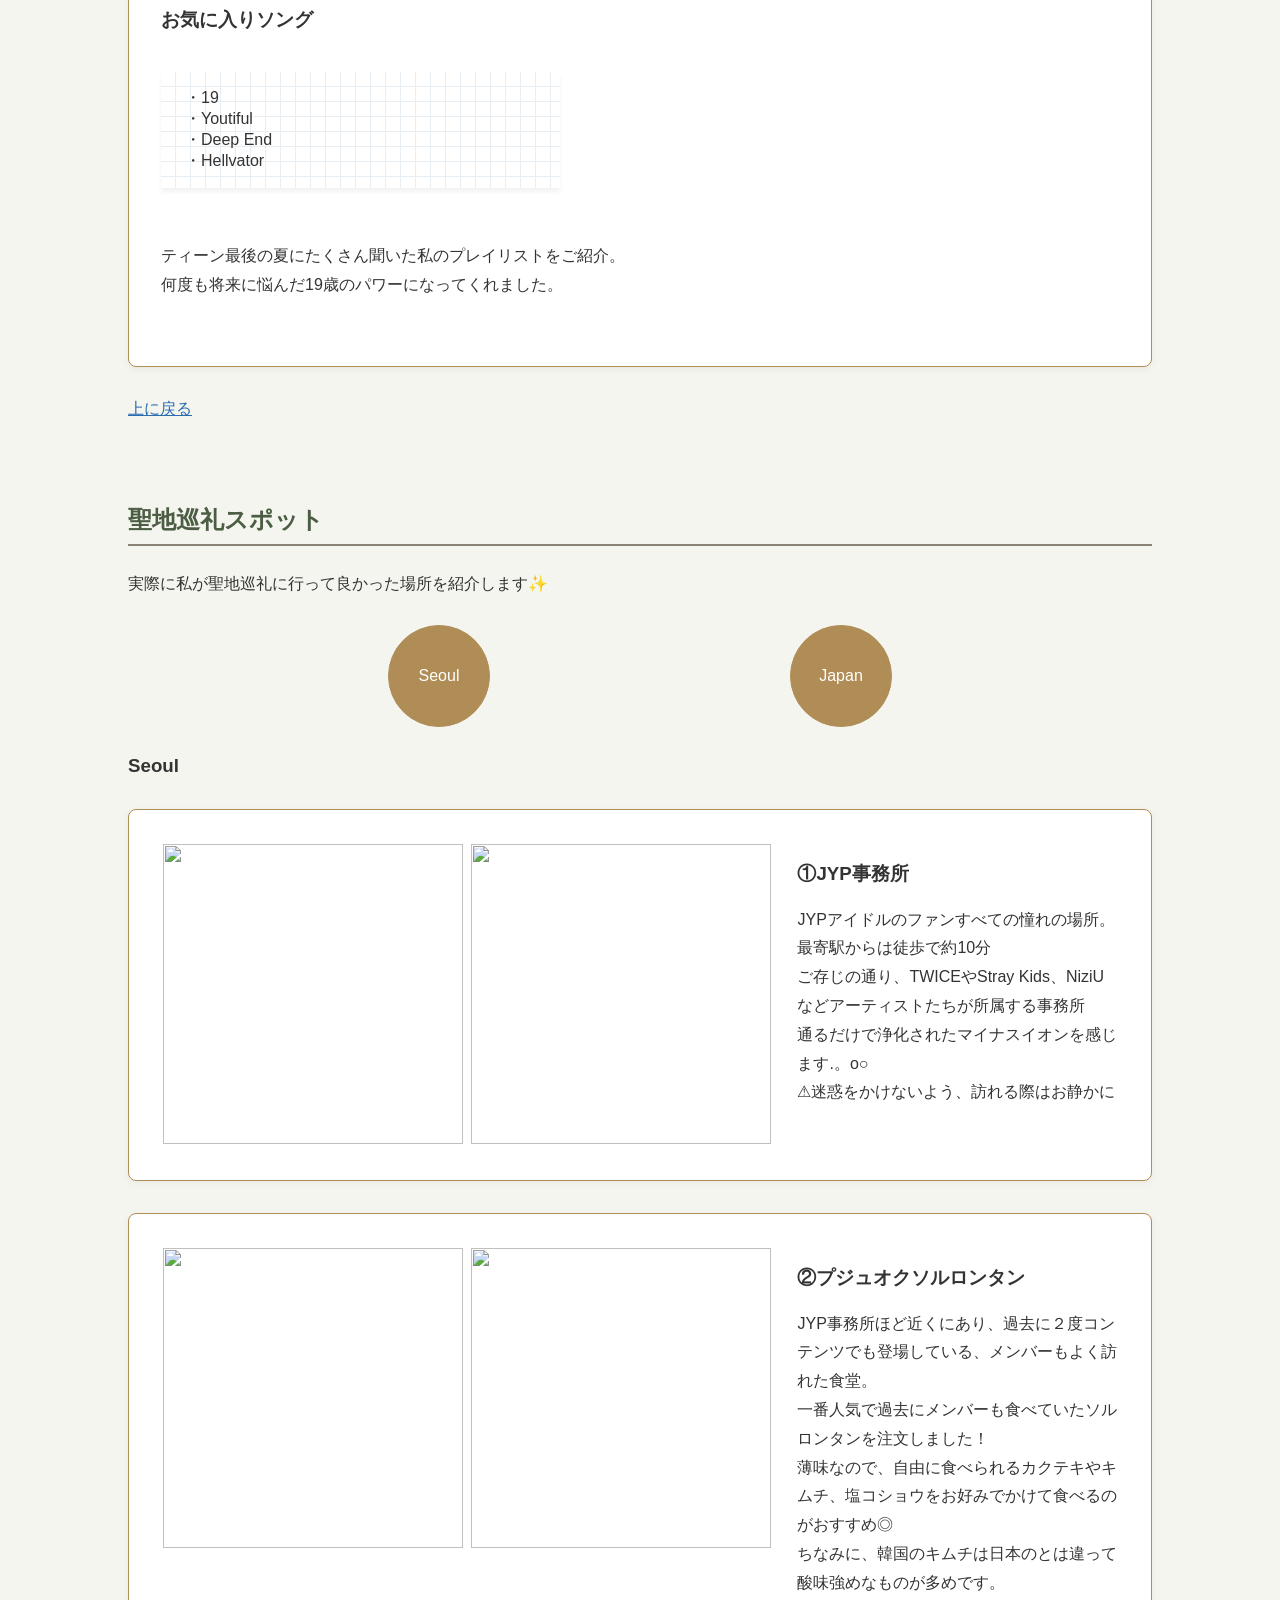
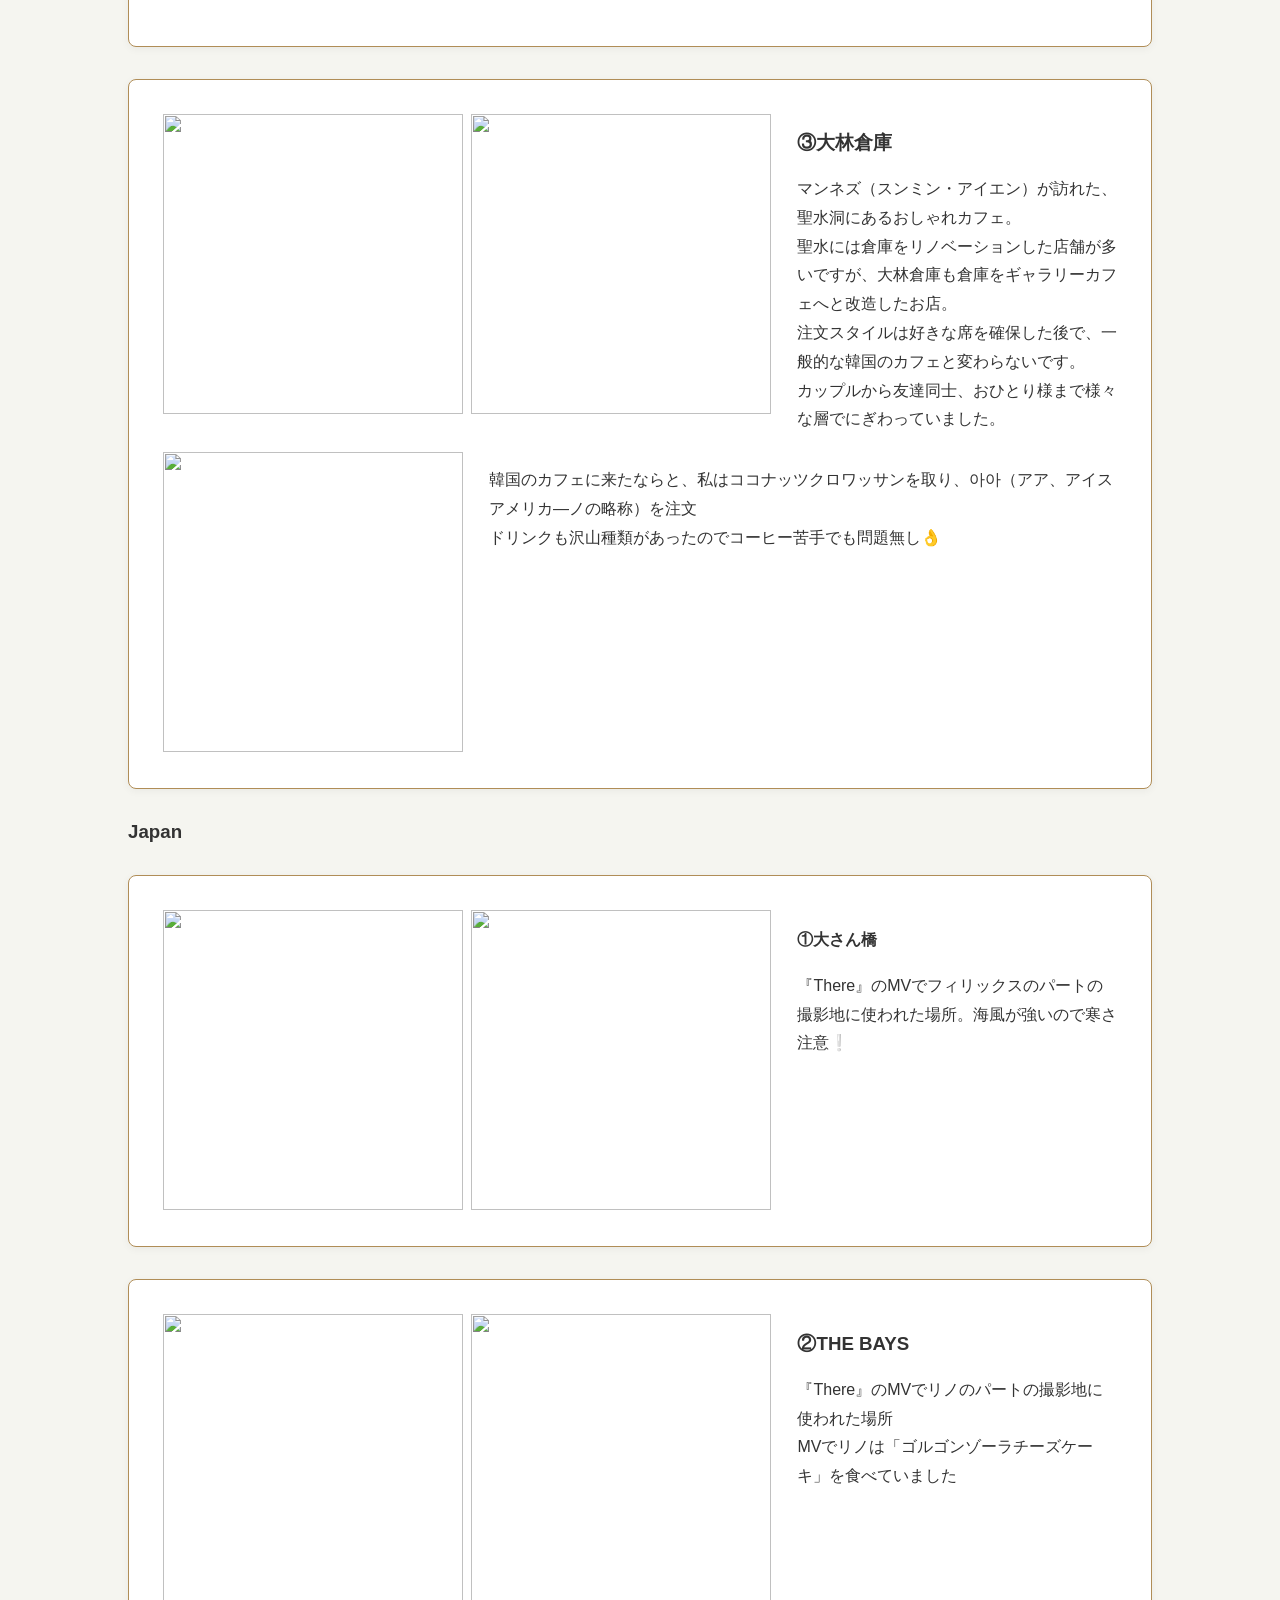
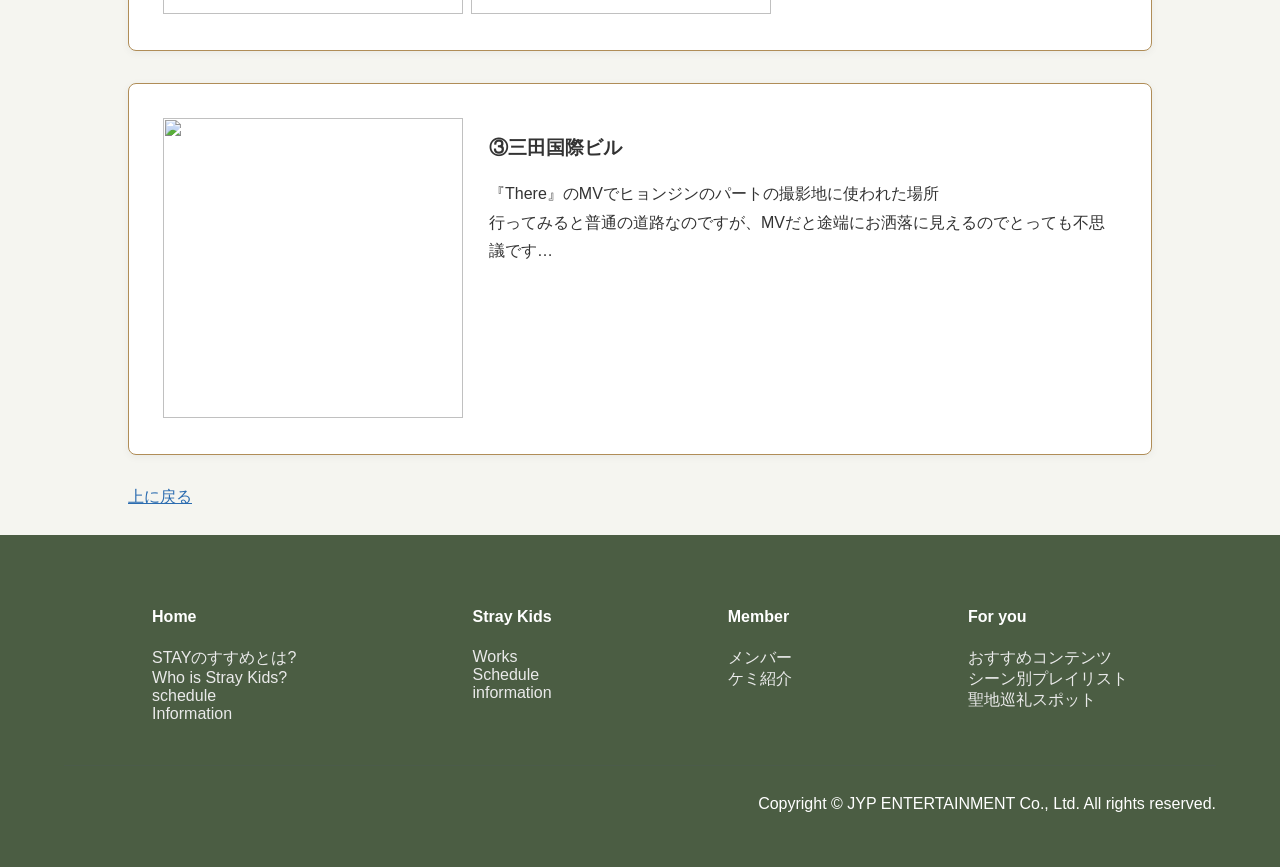
==== commit 5e42f1f2: "Update For_you.html" ====
--- a/For_you.html
+++ b/For_you.html
@@ -84,11 +84,11 @@
 						<div class="media-body">
 							<h3>Two Kids Room</h3>
 							<p>数あるシリーズの中で、特におすすめしたいのがTwo Kids Room<br>
-							メンバーたちが1対1で本音を語り合うコンテンツで、過去に18~19年版と22年版そして、25年と計3回行われています。
+							メンバーたちが1対1で本音を語り合うコンテンツで、過去に18~19年と22年そして、25年と計3回行われています。
 							スキズの外見の成長を追う動画は多くありますが、その時思っている考え、内面を見れる機会は多くありません。
 							そんな彼らの、今何を考え目指しているのか、過去の出来事をどう感じるのかといった深いところまで覗かせてもらえるのがこのコンテンツのよさ。
-							しかも組み合わせによって当然ながら、関係性も全く違うってことも分かるのが面白いんです👀
-							どこから見始めても良し👍まずは好きなメンバーから見てみて✨</p>
+							しかも組み合わせによって当然ながら、関係性も全く違うってことも分かるんです👀
+							どこから見始めても良し👍好きなメンバーから見てみて✨</p>
 						</div>
 					</div>
 					
@@ -257,7 +257,7 @@
 								</div>
 								<div class="media-body">
 									<p>韓国のカフェに来たならと、私はココナッツクロワッサンを取り、아아（アア、アイスアメリカ―ノの略称）を注文<br>
-									ドリンクも沢山種類があったのでコーヒー苦手でも問題無し✖</p>
+									ドリンクも沢山種類があったのでコーヒー苦手でも問題無し👌</p>
 								</div>
 							</div>
 						</div>
@@ -285,7 +285,7 @@
 								<div class="media-body">
 									<h3>②THE BAYS</h3>
 									<p>『There』のMVでリノのパートの撮影地に使われた場所<br>
-									MVでリノはゴルゴンゾーラチーズケーキを食べていました</p>
+									MVでリノは「ゴルゴンゾーラチーズケーキ」を食べていました</p>
 								</div>
 							</div>
 						</div>
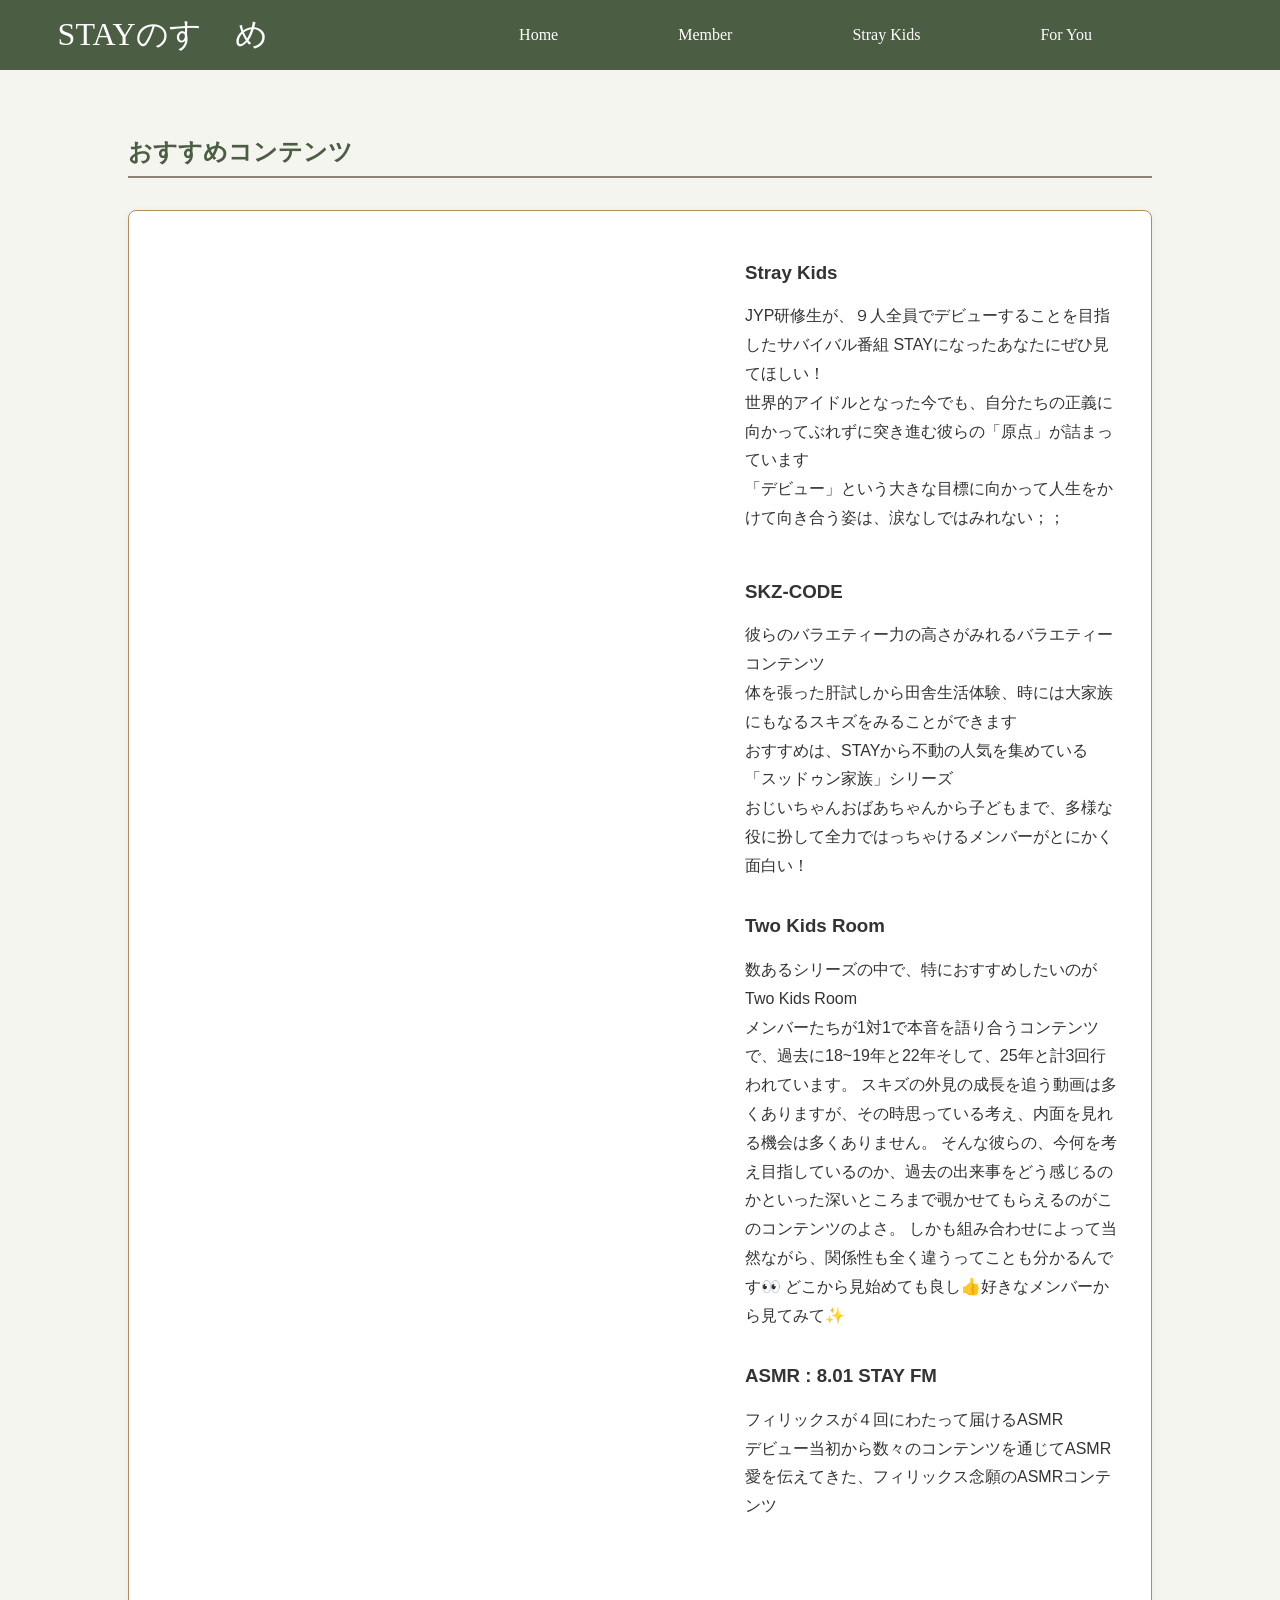
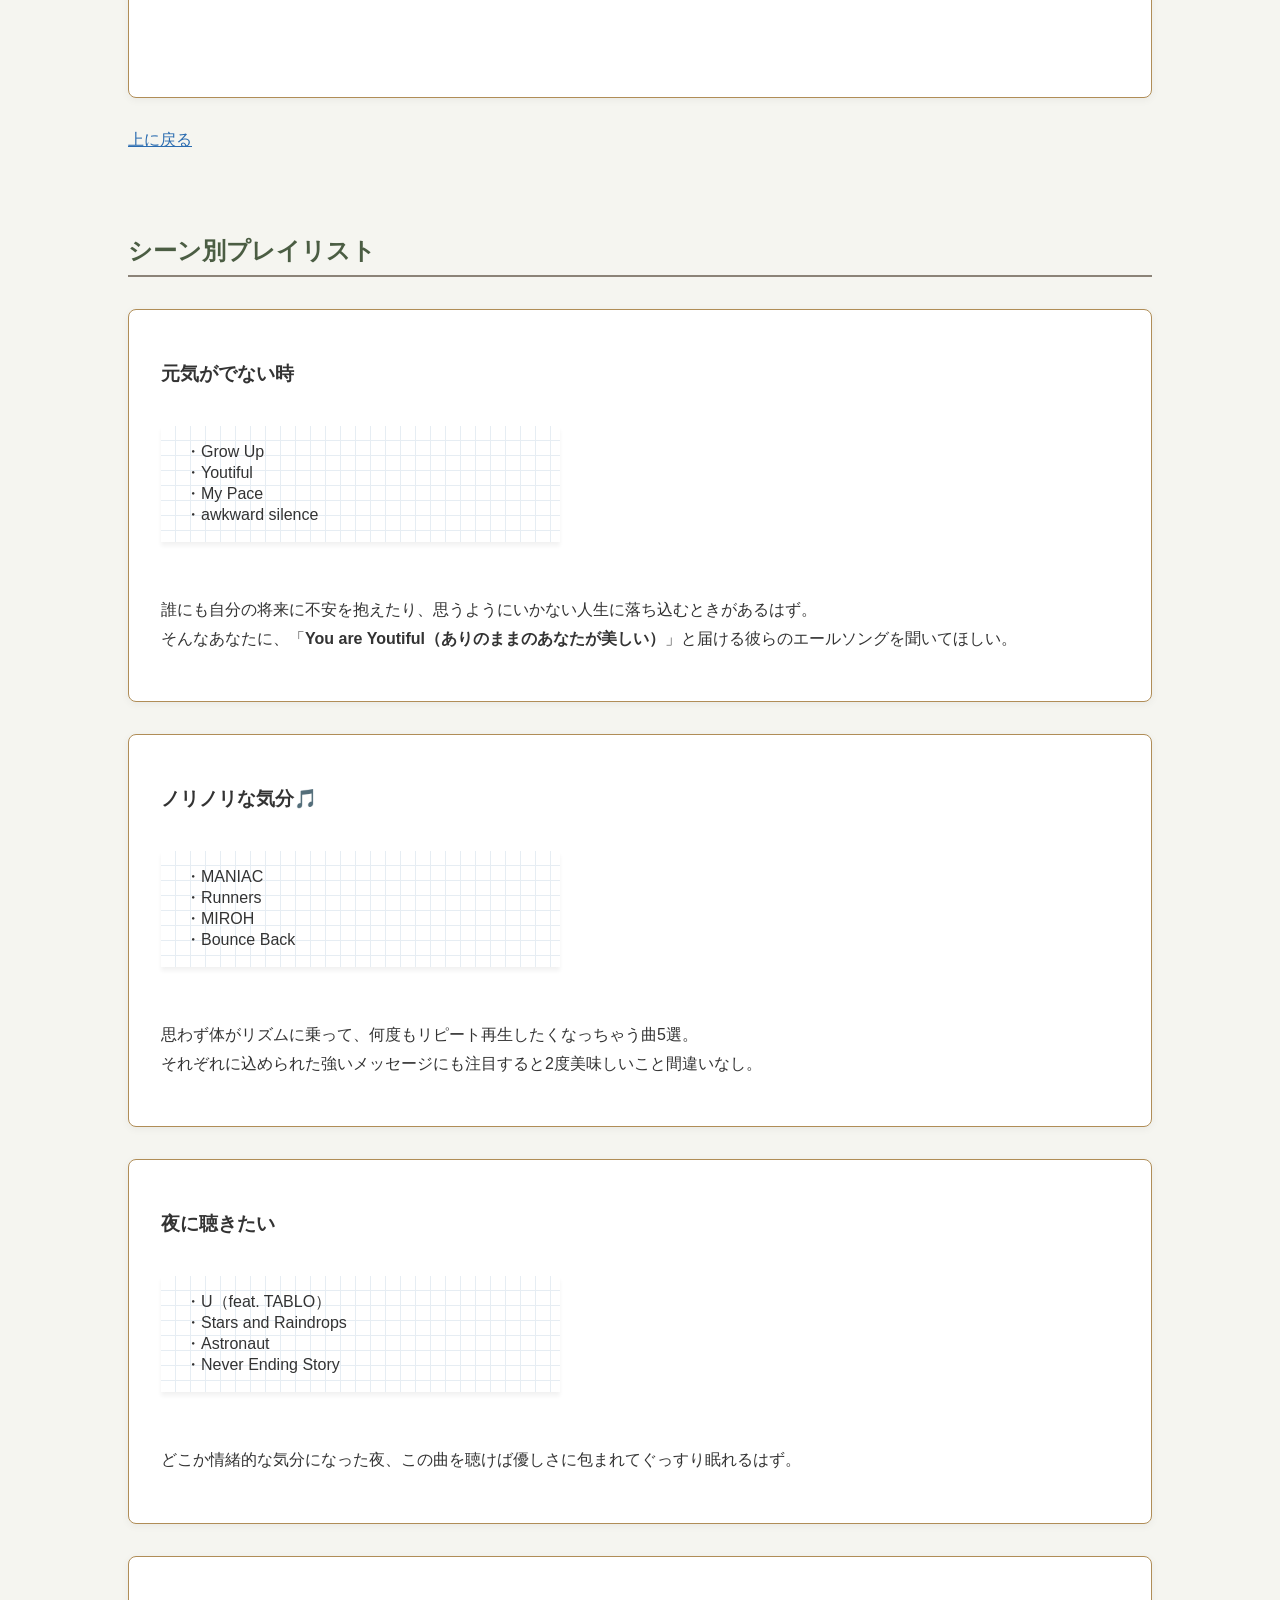
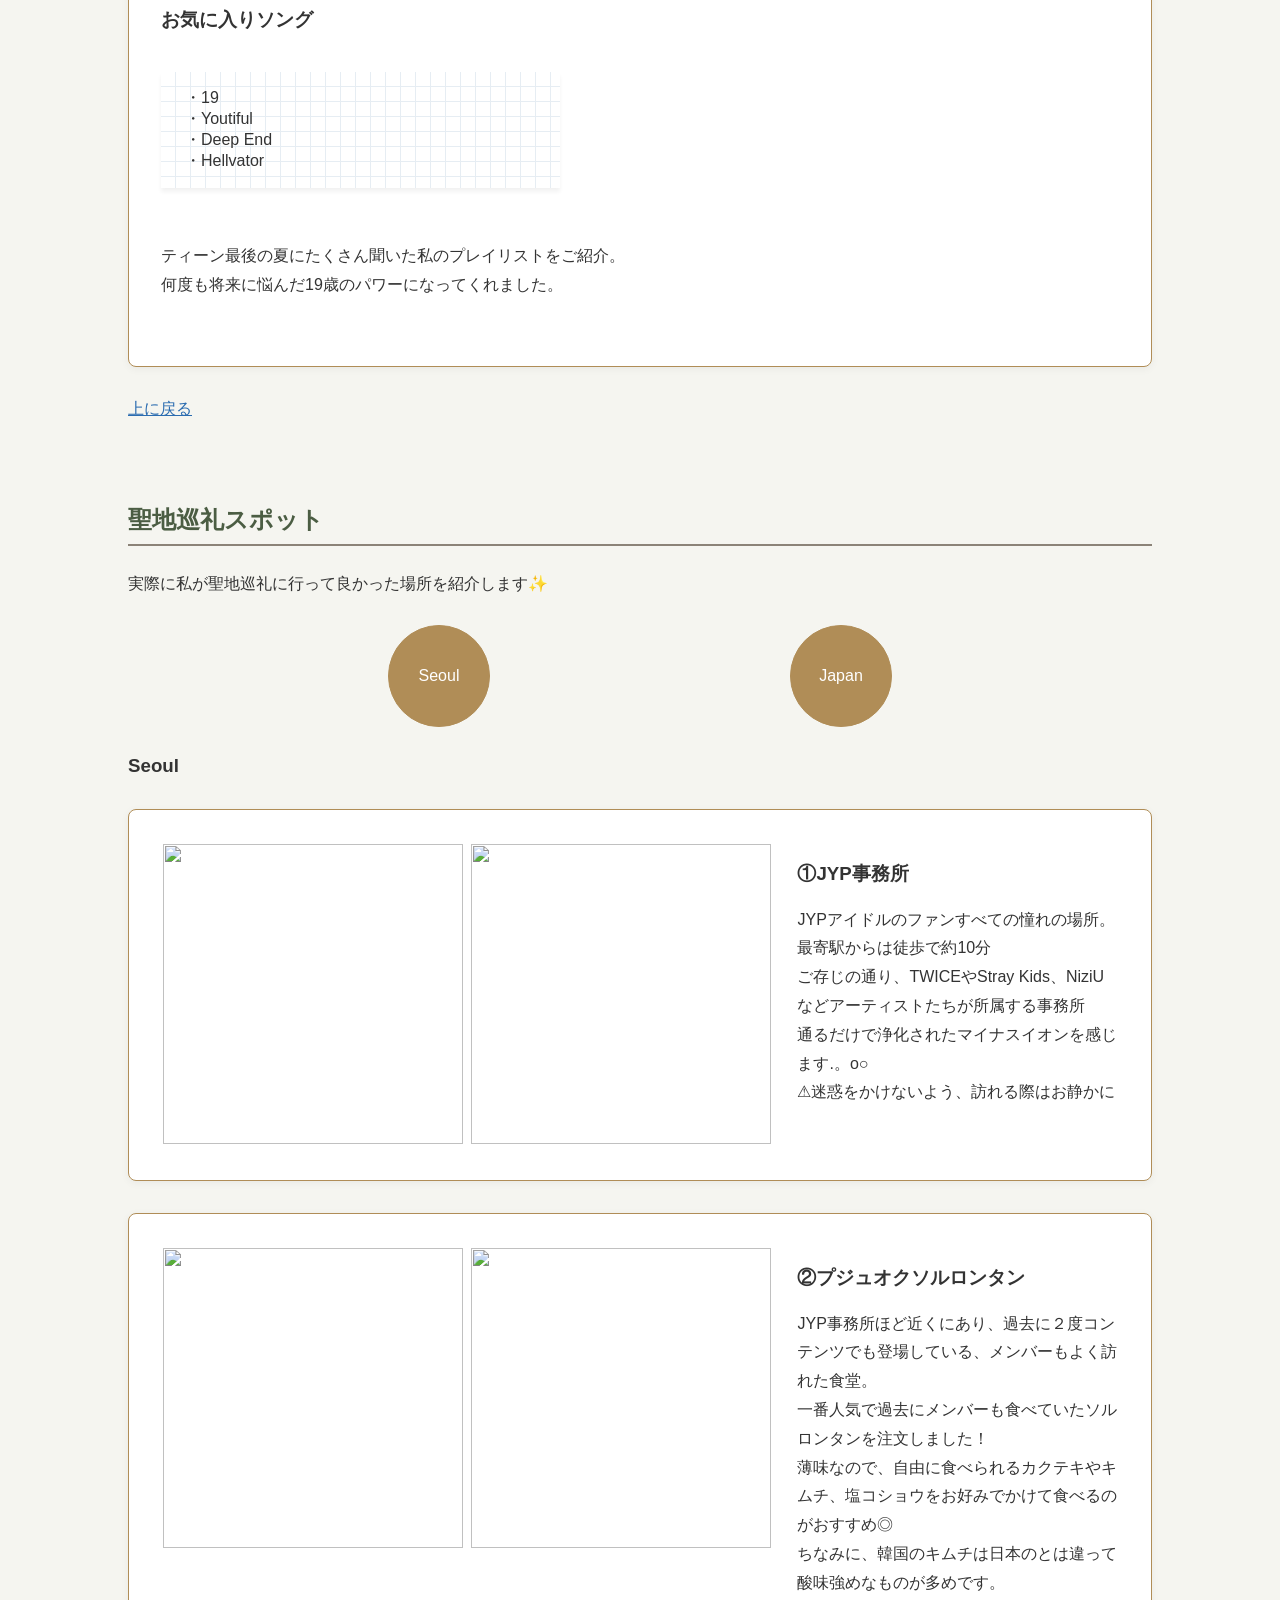
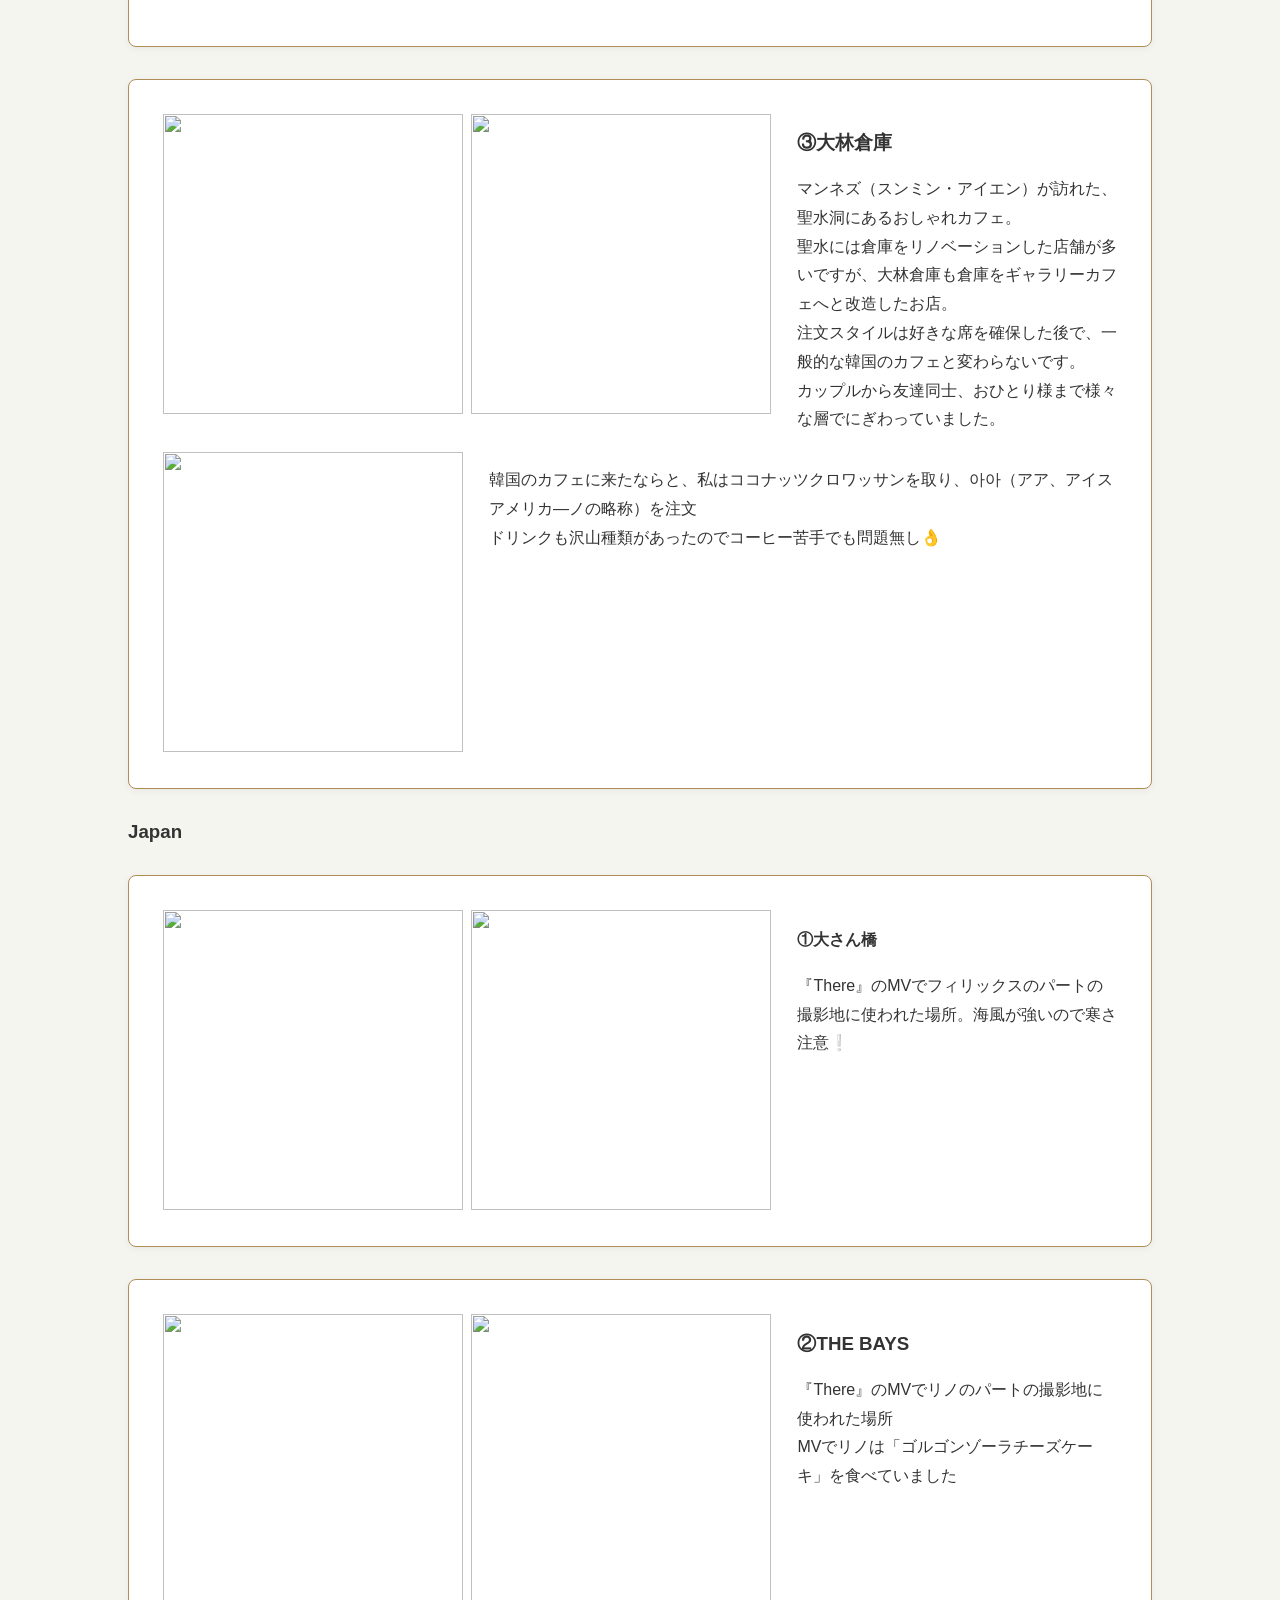
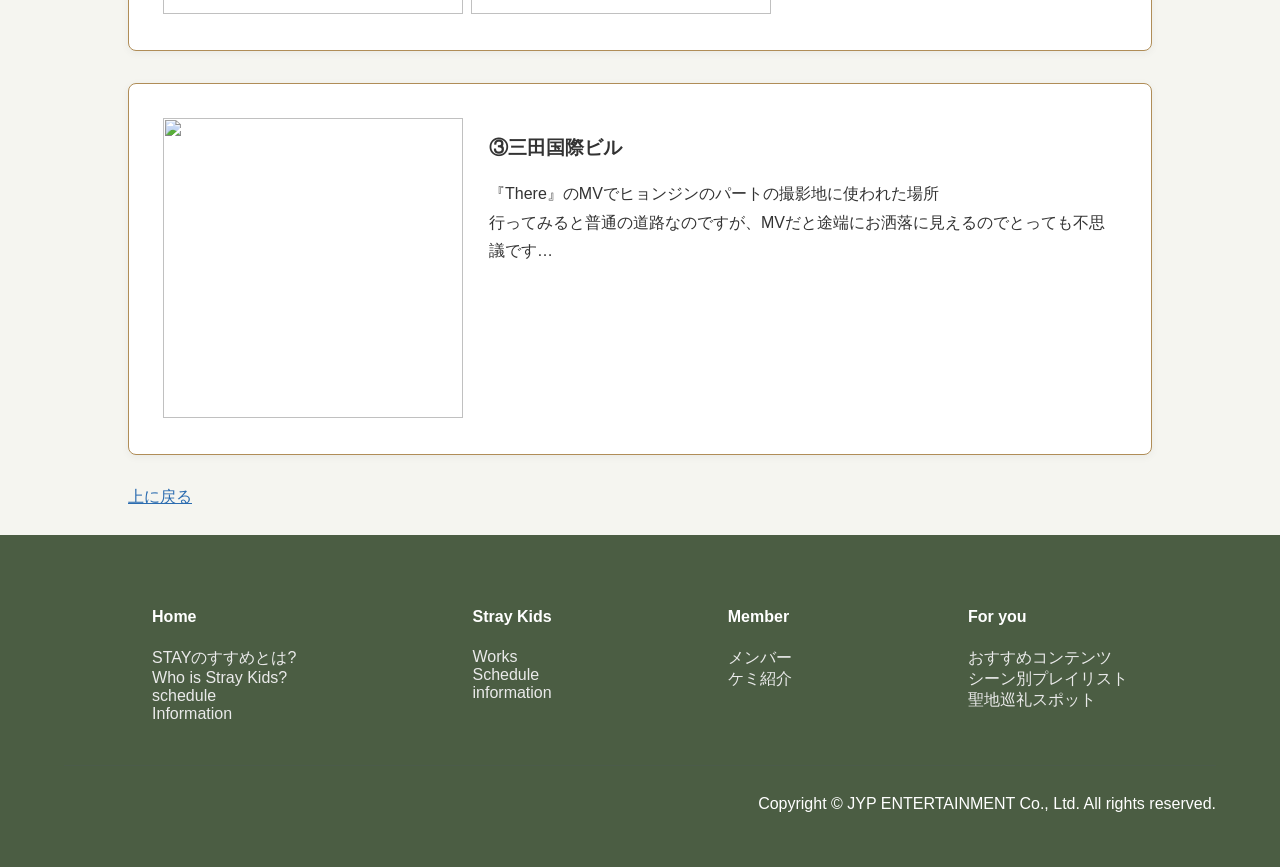
==== commit 0228c5ad: "Update For_you.html" ====
--- a/For_you.html
+++ b/For_you.html
@@ -16,9 +16,9 @@
 					<ul class="main-nav">
 						<li><a href="index.html" class="header-font">Home</a>
 							<ul>
-								<li><a class="index.html#aboutSTAYのすすめ" class="navi-contets">STAYのすすめとは?</a></li>
-								<li><a class="index.html#WhoisStrayKids" class="navi-contets">Who is Stray Kids?</a></li>
-								<li><a class="index.html#Schedule" class="navi-contets">schedule</a></li>
+								<li><a href="index.html#aboutSTAYのすすめ" class="navi-contets">STAYのすすめとは?</a></li>
+								<li><a href="index.html#WhoisStrayKids" class="navi-contets">Who is Stray Kids?</a></li>
+								<li><a href="index.html#Schedule" class="navi-contets">schedule</a></li>
 							</ul>
 						</li>
 						<li><a href="members.html" class="header-font">Member</a>
@@ -29,7 +29,6 @@
 						</li>
 						<li><a href="straykids.html" class="header-font">Stray Kids</a>
 							<ul>
-								<li><a href="Straykids.html#Information" class="navi-contets">Works</a></li>
 								<li><a href="Straykids.html#Schedule" class="navi-contets">Schedule</a></li>
 								<li><a href="information.html" class="navi-contets">information</a></li>
 							</ul>						
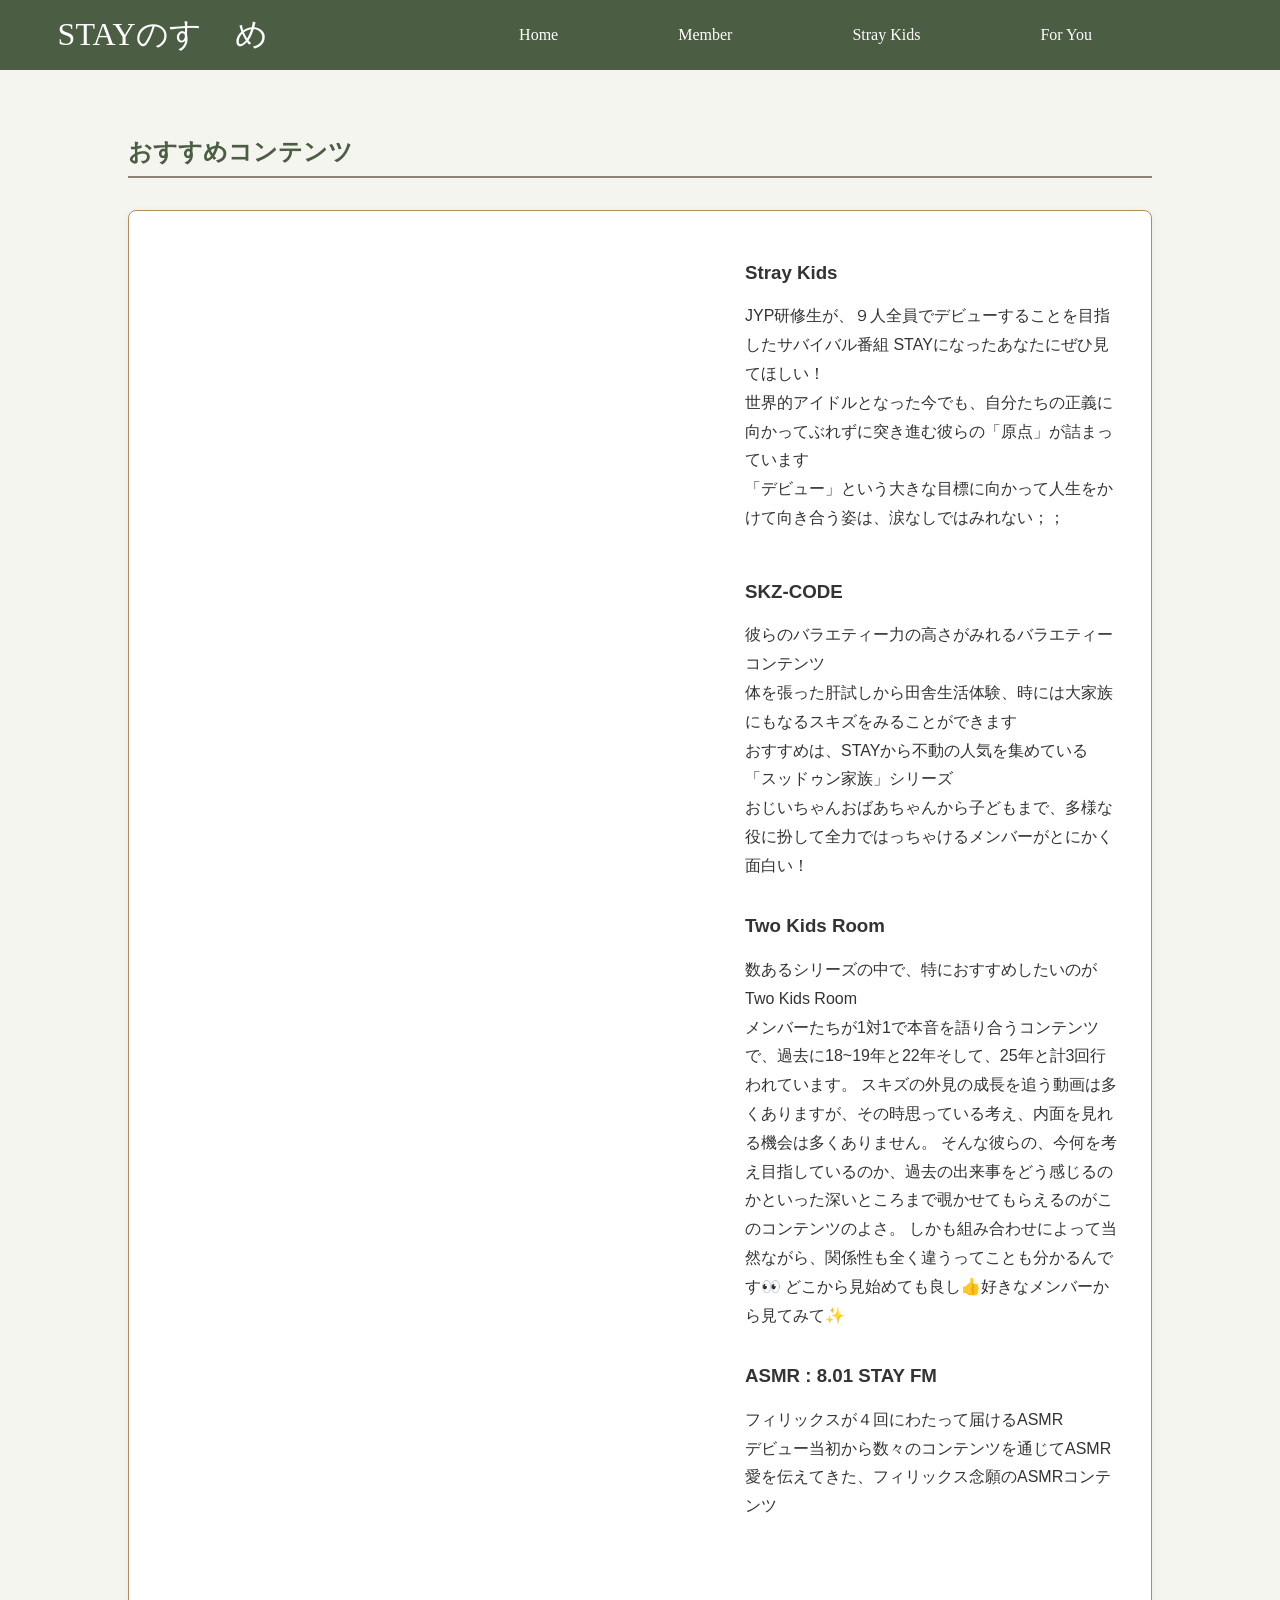
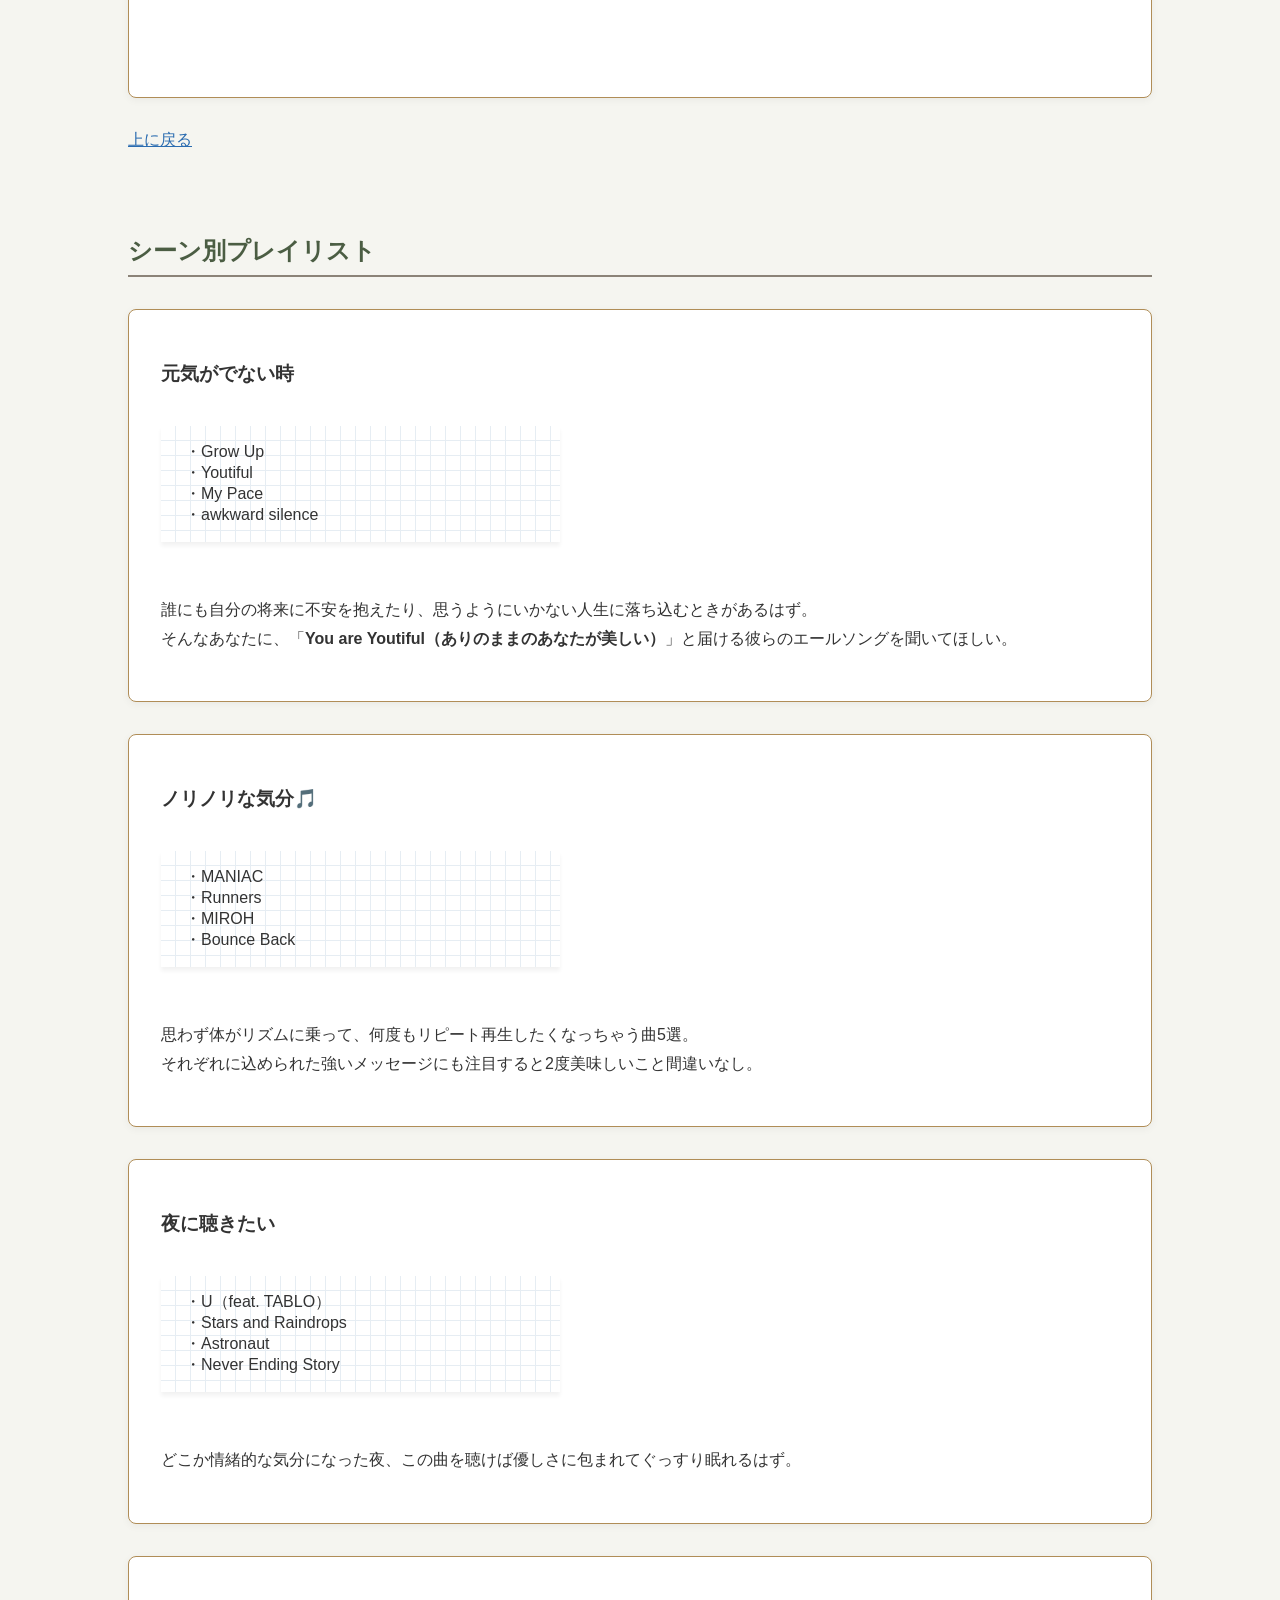
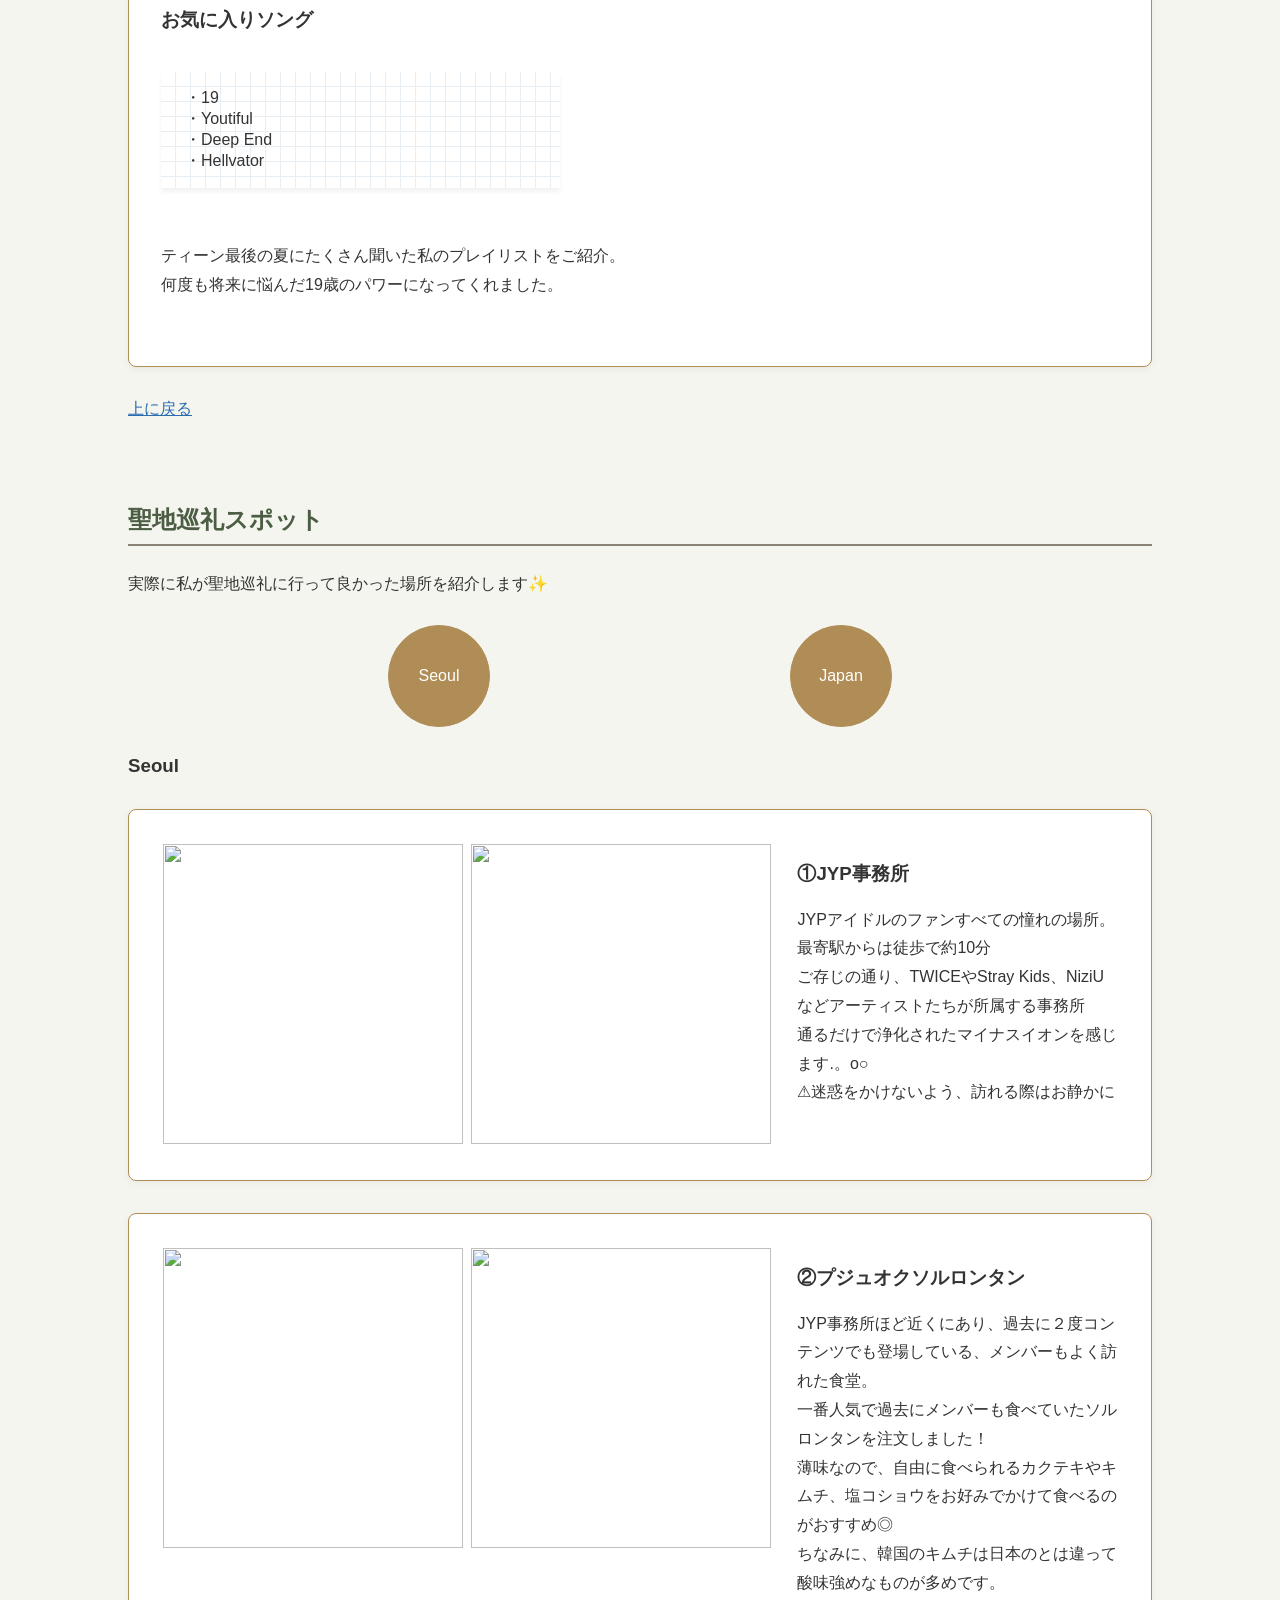
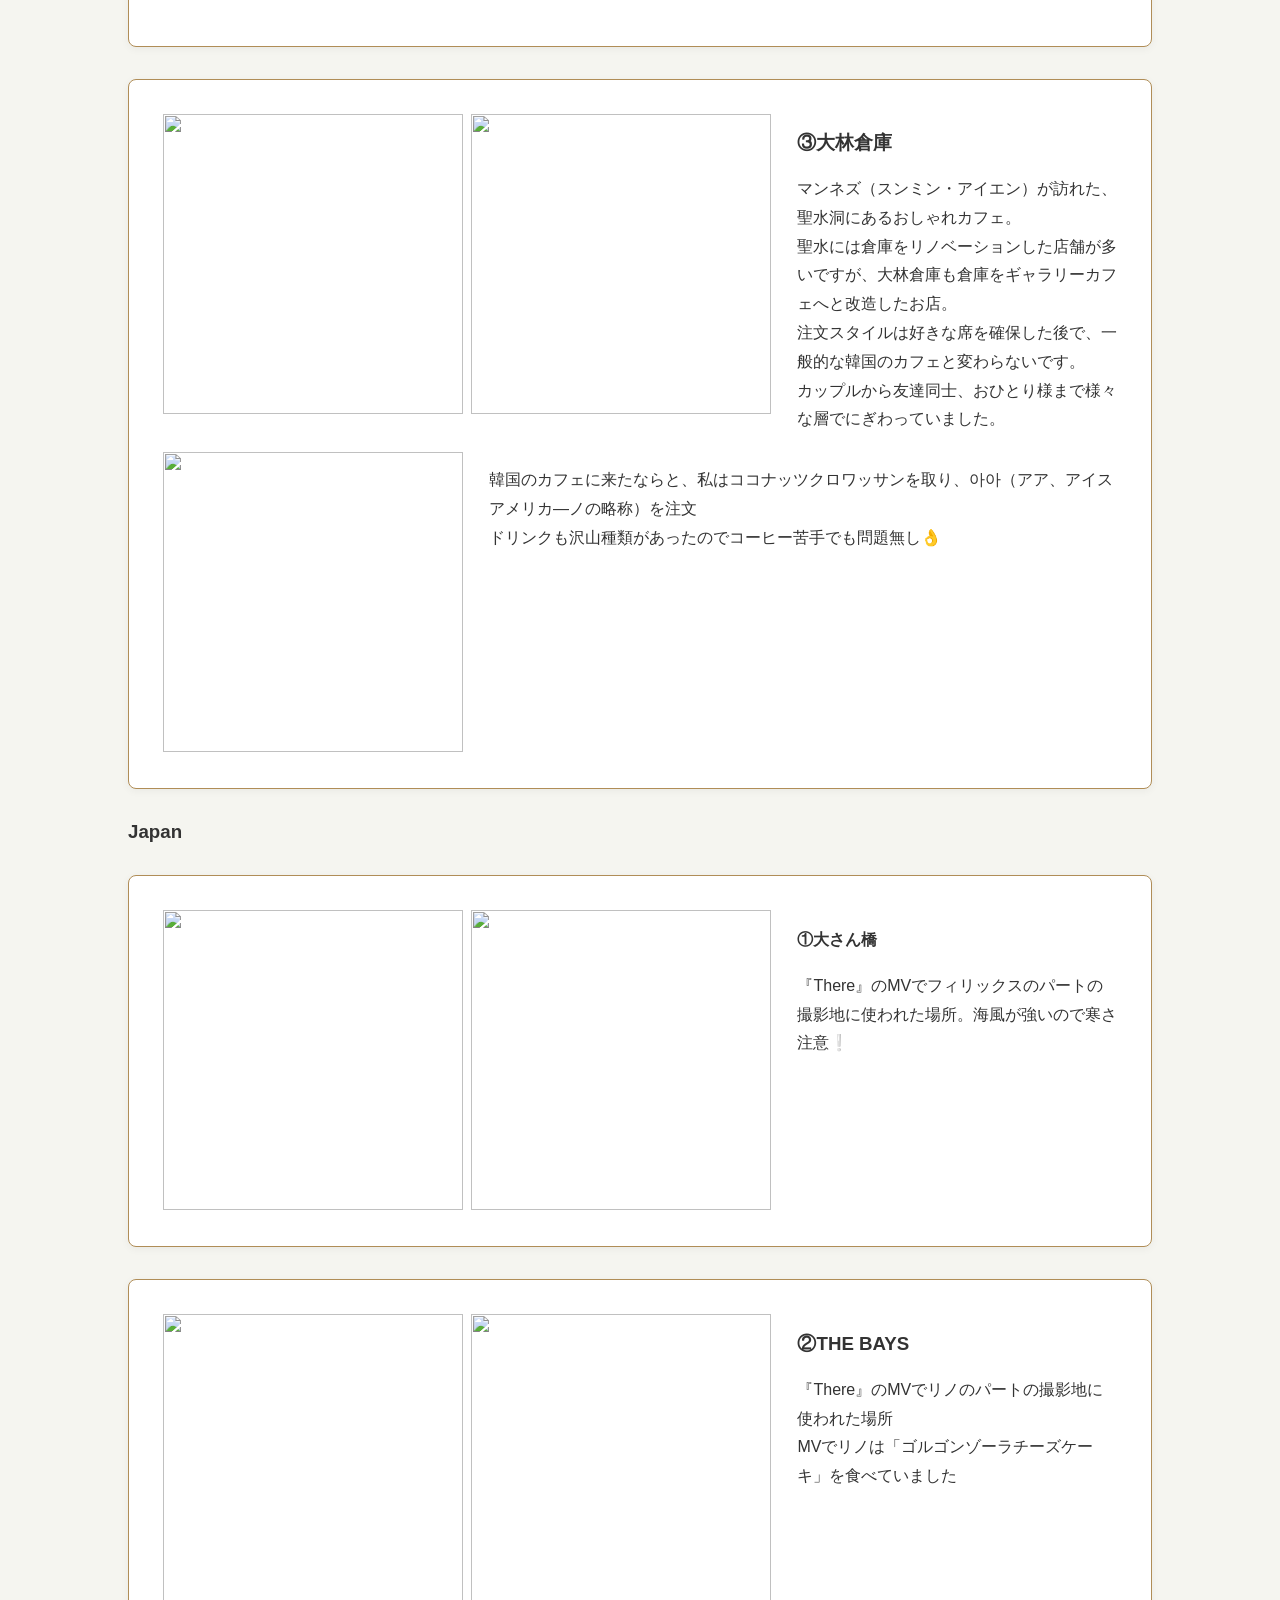
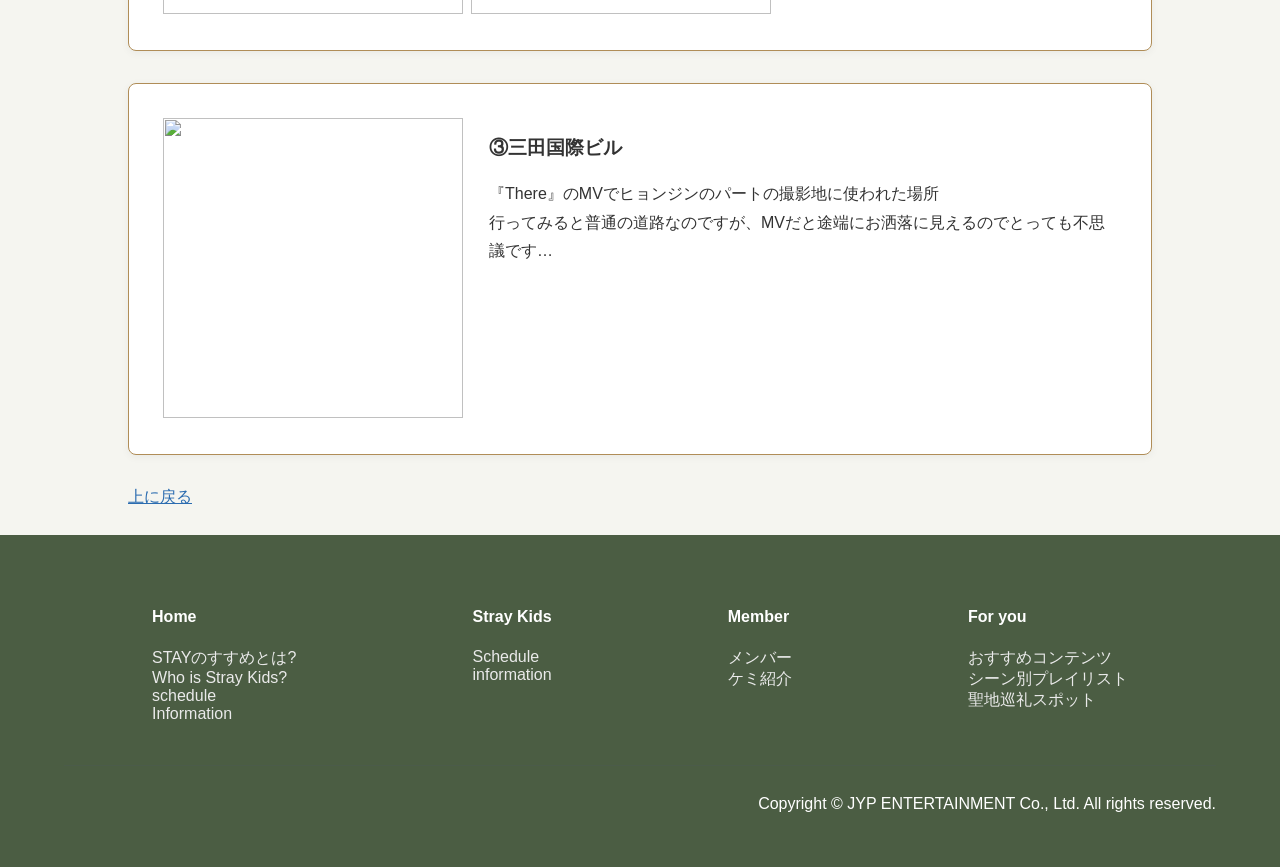
==== commit efabac13: "Update For_you.html" ====
--- a/For_you.html
+++ b/For_you.html
@@ -320,9 +320,8 @@
 						<div class="box-item-footer">
 							<p class="footer-navi-heading">Stray Kids</p>
 							<ul>
-									<li><a href="Straykids.html#Information" class="navi-contets">Works</a></li>
-									<li><a href="Straykids.html#Schedule" class="navi-contets">Schedule</a></li>
-									<li><a href="information.html" class="navi-contets">information</a></li>
+								<li><a href="Straykids.html#Schedule" class="navi-contets">Schedule</a></li>
+								<li><a href="information.html" class="navi-contets">information</a></li>
 							</ul>
 						</div>
 						<div class="box-item-footer">
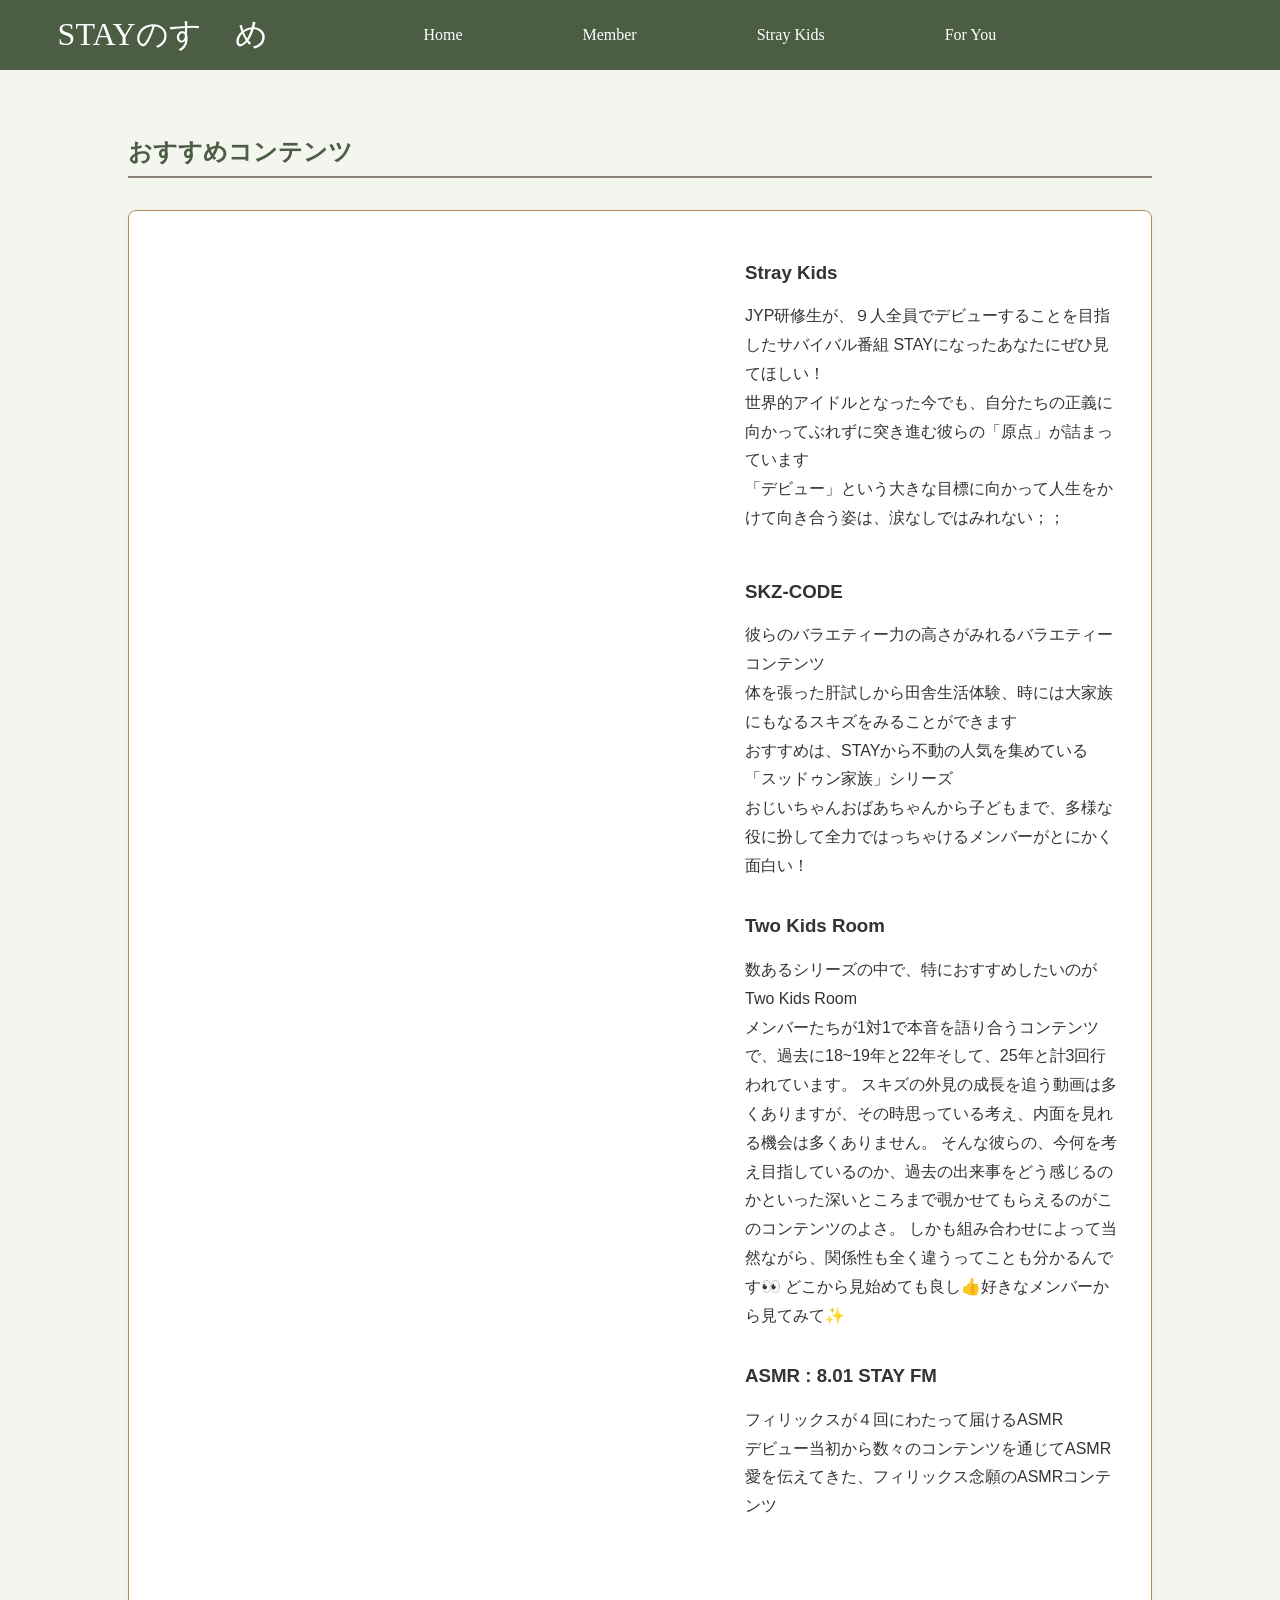
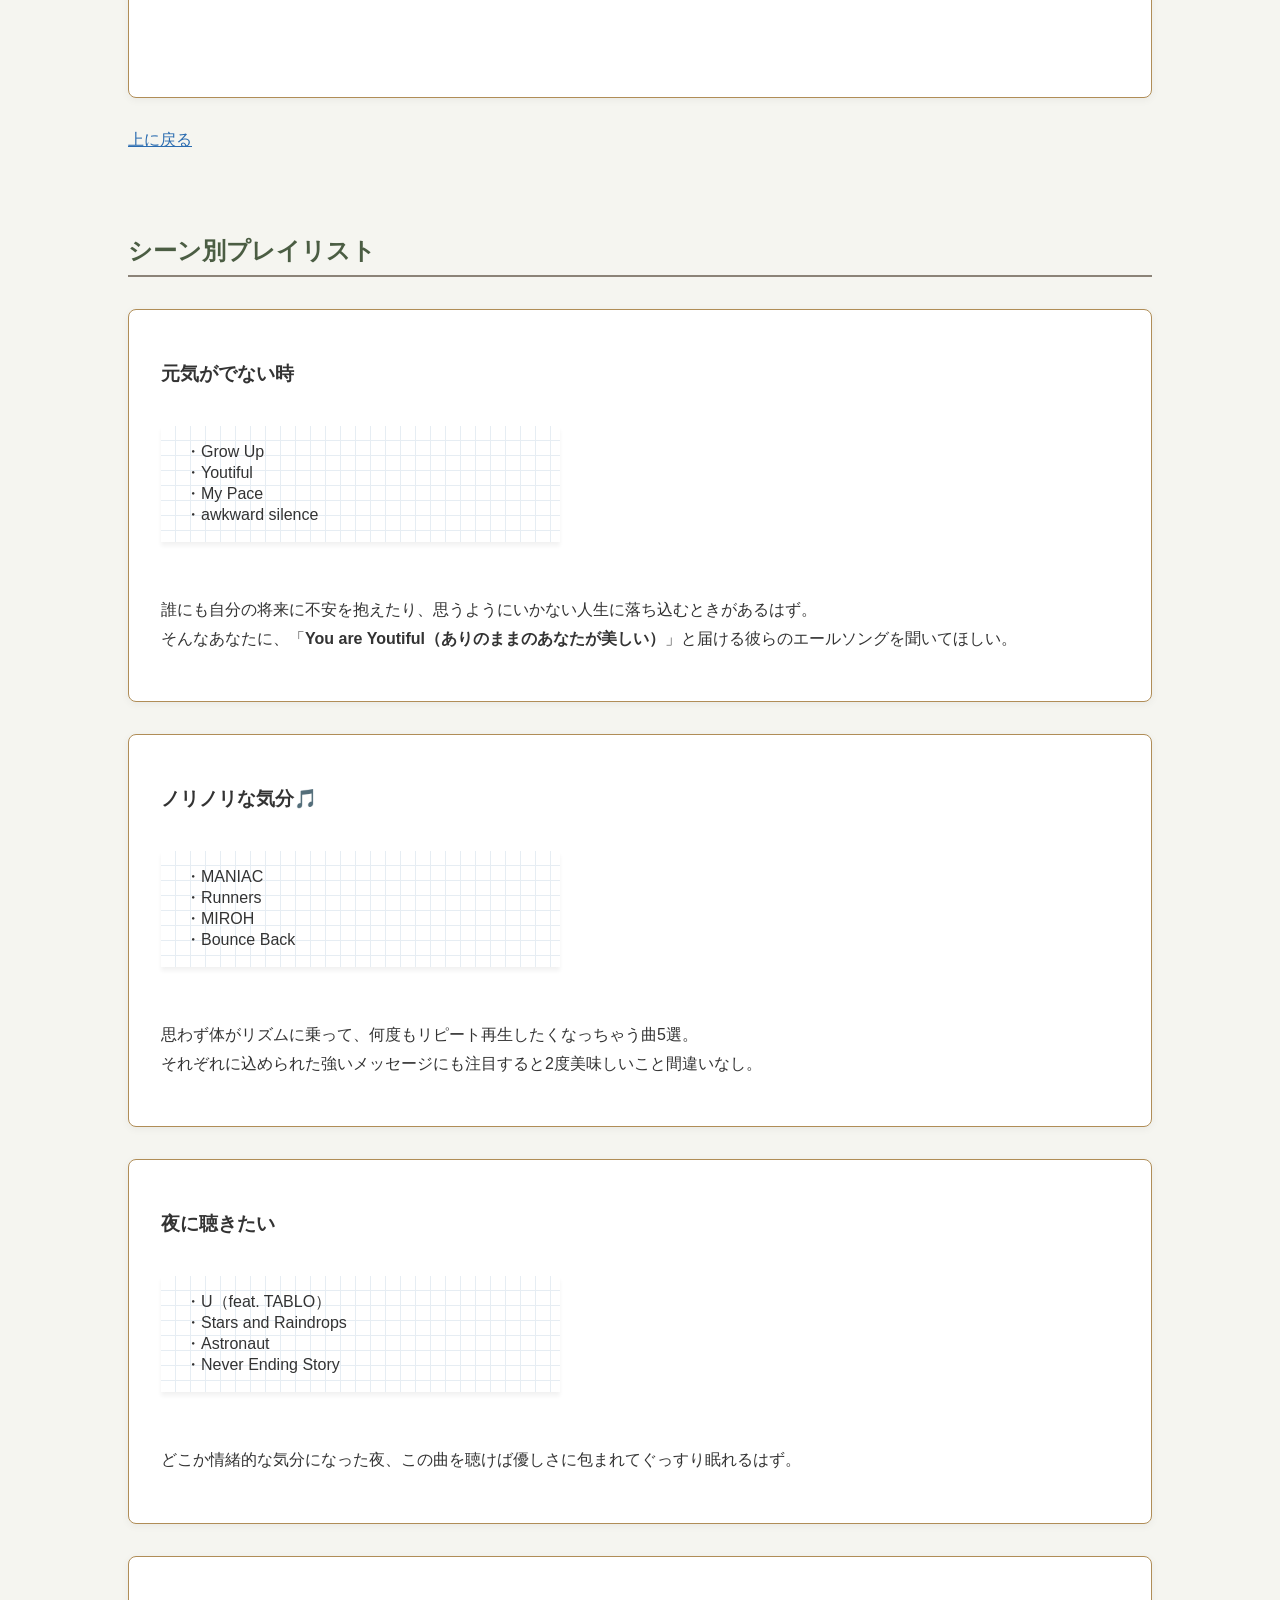
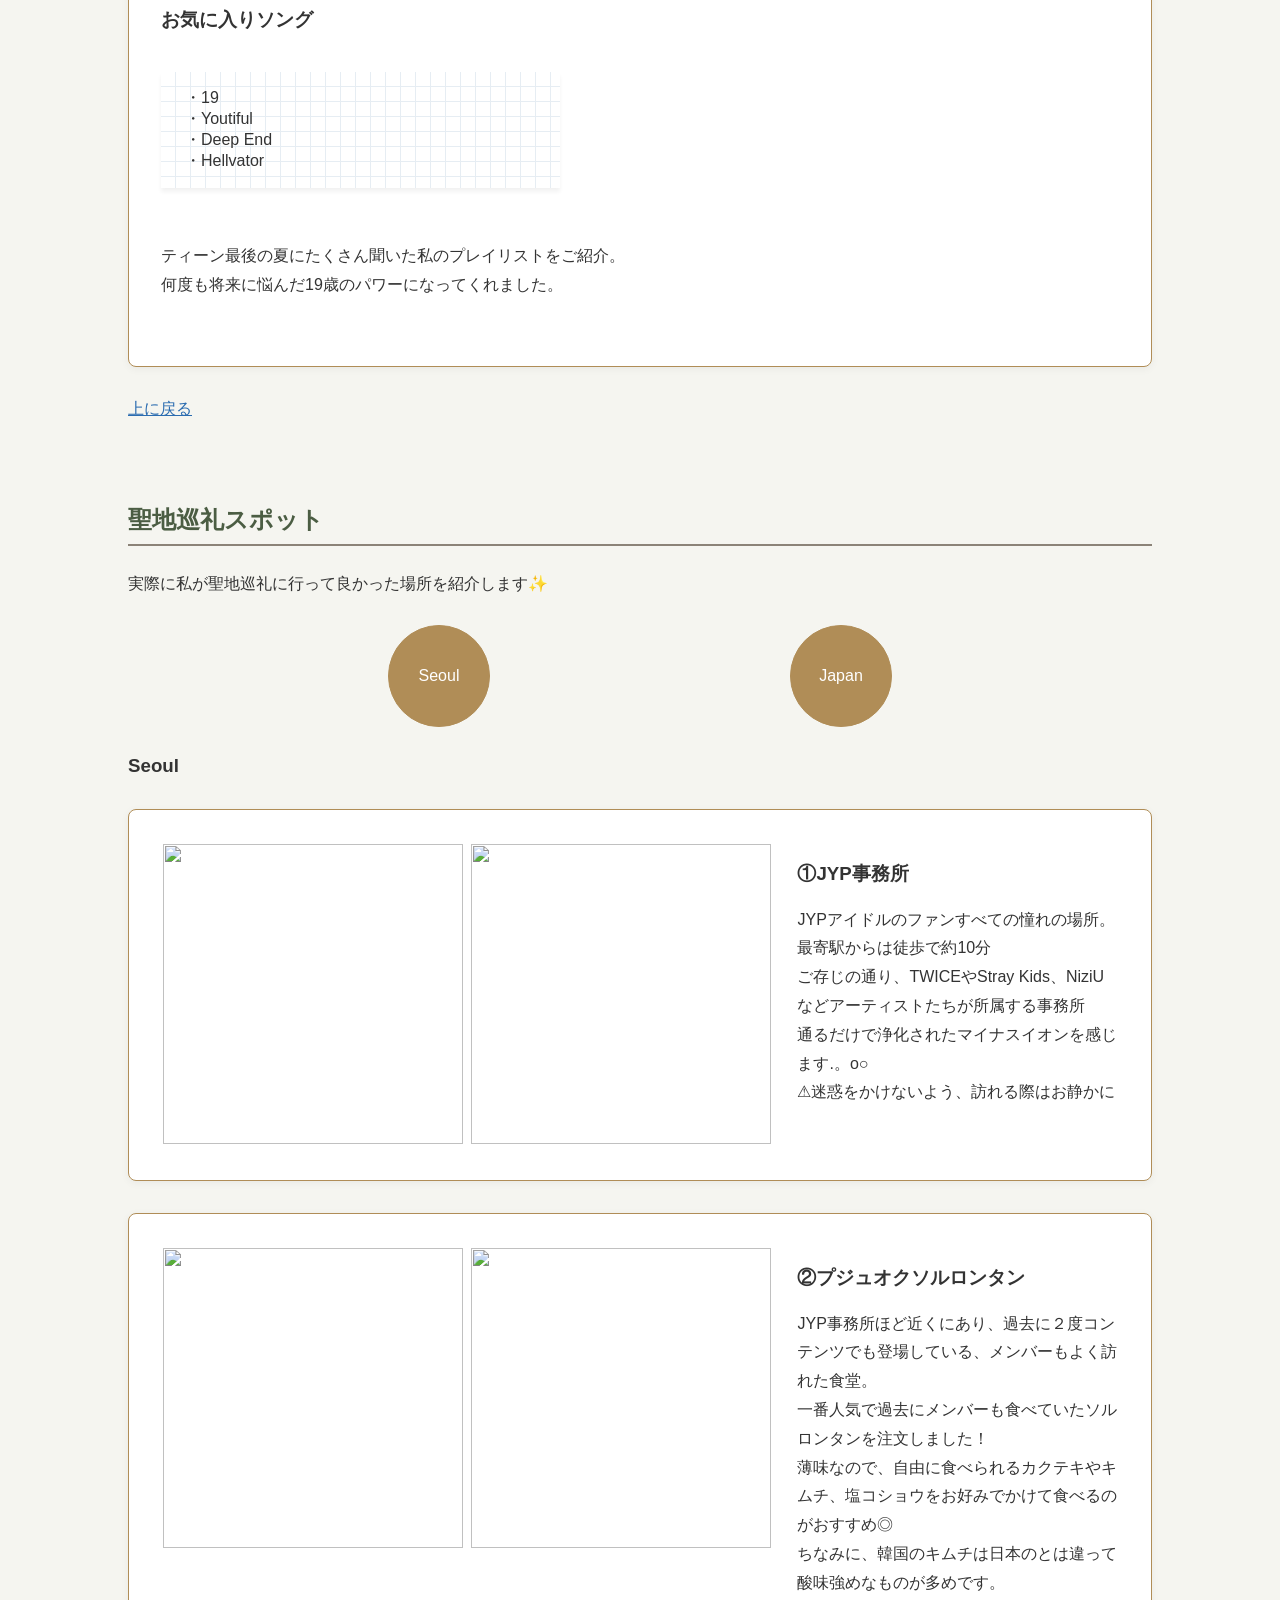
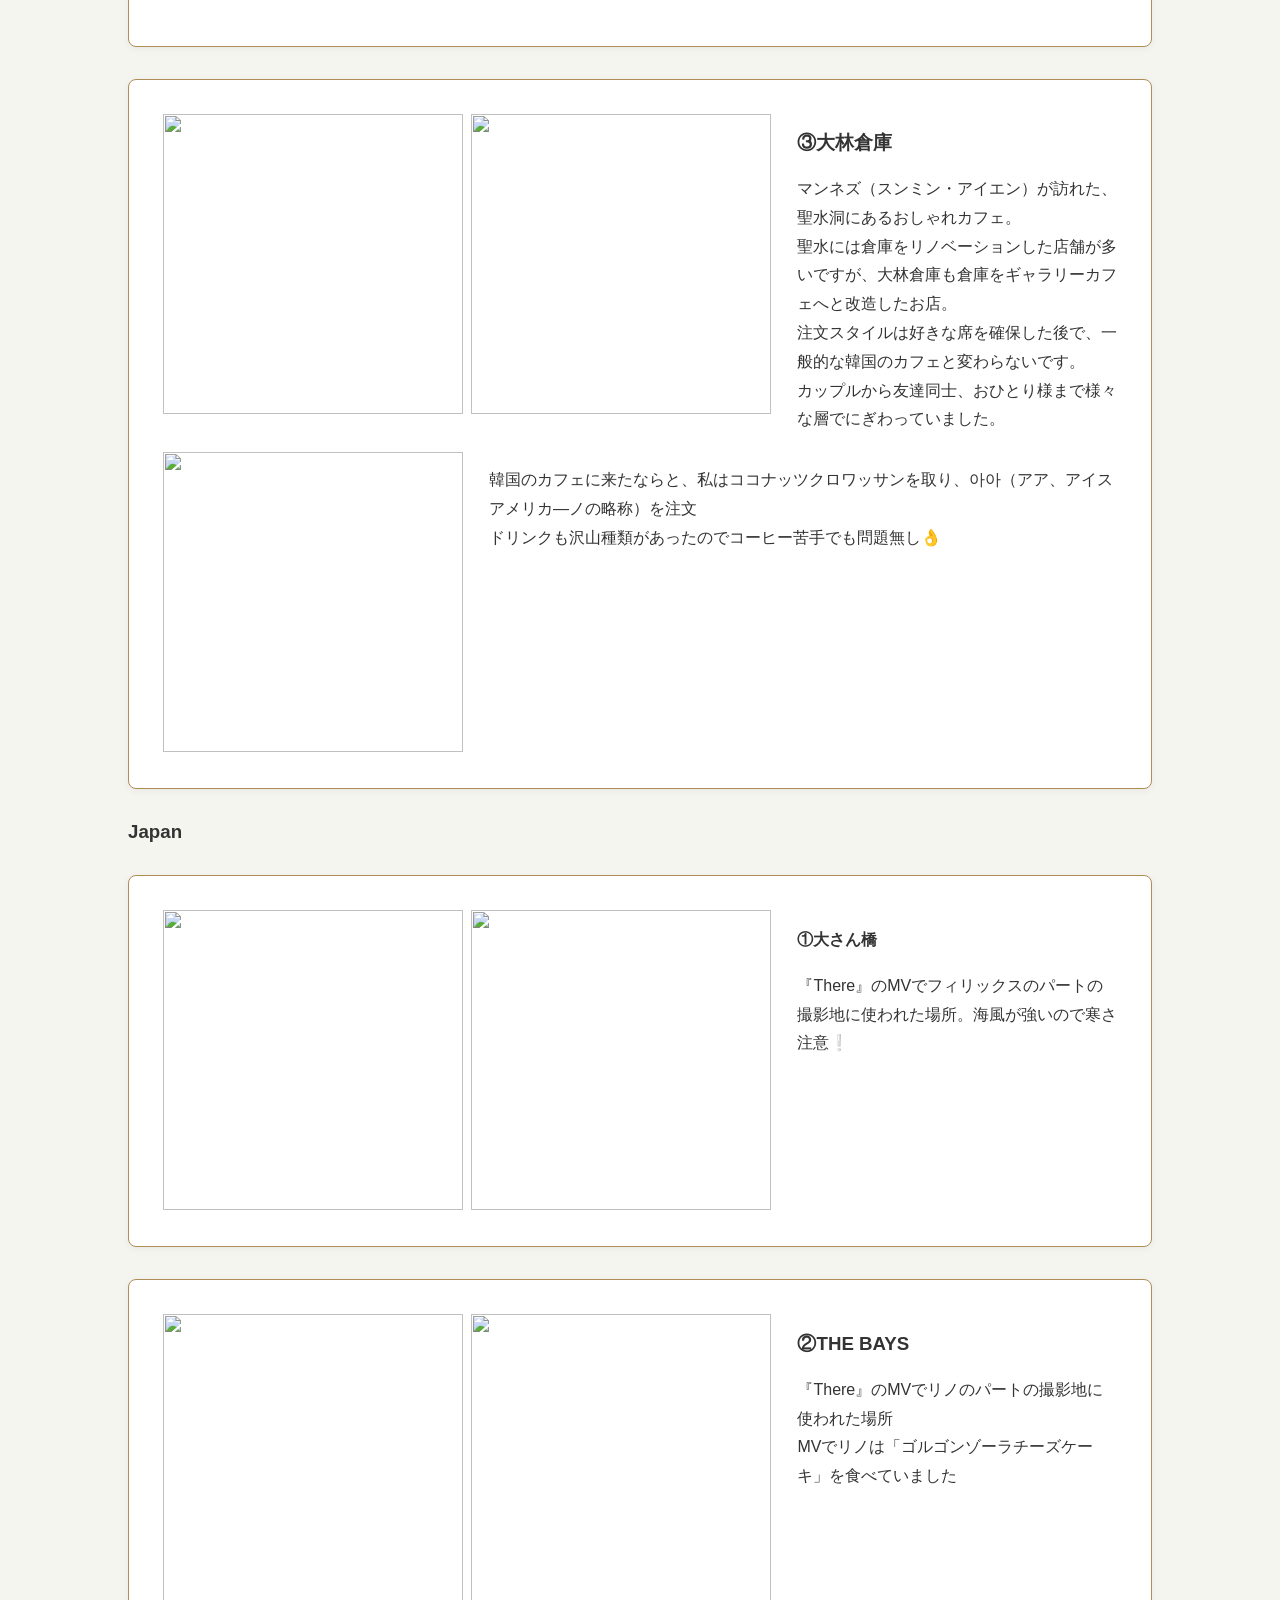
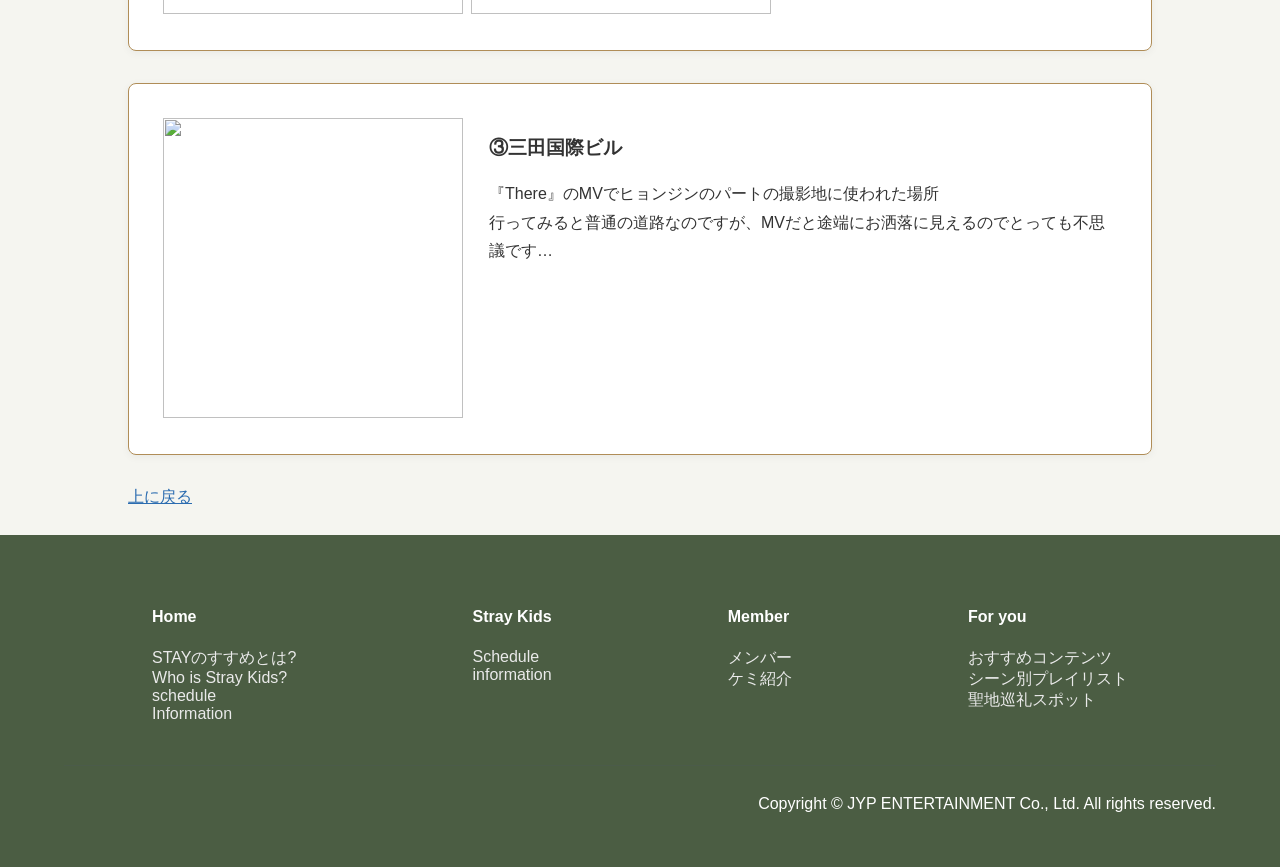
==== commit f72b7ef8: "Update For_you.html" ====
--- a/For_you.html
+++ b/For_you.html
@@ -42,6 +42,13 @@
 						</li>
 					</ul>
 				</nav>
+
+				<div id="hb-menu" class="hb-menu">
+					<span></span>
+					<span></span>
+					<span></span>
+				</div>
+				
 			</div>
 		</div>
 		
--- a/main.css
+++ b/main.css
@@ -572,30 +572,84 @@
 /* =========================
    スマホ対応（〜768px）
 ========================= */
+/*フッターの体裁を整えたい（3・1の並び➡️2・2の並びに統一）＆コピーライトをもう少し小さく表示したい＆ハンバーガーメニュー追加*/
 @media screen and (max-width: 768px) {
-
   body {
     font-size: 14px;
   }
-
   .website_contents {
-    margin: 5% 3%;
+    margin: 3% 5%;
   }
 
   /* ヘッダー */
   .page-header {
-    flex-direction: column;
-    justify-content: center;
-  }
-
-  .main-nav {
-    flex-direction: column;
-    align-items: center;
-  }
-
-  .main-nav li {
-    margin: 10px 0;
-  }
+	display: flex;
+    flex-direction: row;
+    justify-content: space-between;
+	height: 70px;
+	align-items: center;
+	padding: 0.5%;
+  }
+	.hb-menu {
+		display: flex;
+		flex-direction:column;
+		justify-content: space-between;
+		width: 30px;
+		height: 25px;
+		cursor: pointer;
+		z-index: 1100;
+		position: relative;
+		top: auto;
+		transform: none;
+		right: 0;
+	}
+	.hb-menu span {
+		display: block;
+		width: 100%;
+		height: 3px;
+		background-color: #FFFFFF;
+		transition: 0.3s ease-in-out;
+	}
+	/*メニュー本体の表示切り替え*/
+	.main-nav {
+		display: none;
+		position: absolute;
+		top: 70px;
+		left: 0;
+		width: 100%;
+		background: #4B5D43;
+		flex-direction: column;
+		padding: 20px 0;
+		z-index: 1000;
+		visibility: visible !important;
+		opacity: 1 !important
+	}
+	.main-nav.active {
+		display: flex;
+	}
+	.main-nav li {
+		margin: 15px 0;
+		text-align: center;
+	}
+	.main-nav li ul {
+		position: static;
+		visibility: visible;
+		opacity: 1;
+		display: block;
+		background: rgba(0, 0, 0, 0.1);
+		margin-top: 10px;
+	}
+	/* ハンバーガーが×になるアニメーション*/
+	.hb-menu.open span:nth-child(1) {
+		transform: translateY(11px) rotate(45deg);
+	}
+	.hb-menu.open span:nth-child(2) {
+		opacity: 0;
+	}
+	.hb-menu.open span:nth-child(3) {
+		transform: translateY(-11px) rotate(-45deg);
+	}
+	
 
   /* メインビジュアル */
   .fullscreen-hero {
@@ -603,12 +657,10 @@
     background-image: url('https://raw.githubusercontent.com/Rilix10/Rilix10.github.io/refs/heads/main/Images/IMG_0070.jpg'); 
     background-attachment: scroll;
   }
-
   .hero-title {
     font-size: 2rem;
     letter-spacing: 0.05em;
   }
-
   .hero-subtitle {
     font-size: 0.9rem;
   }
@@ -617,7 +669,6 @@
   .media-object {
     flex-direction: column;
   }
-
   .content-grid {
     grid-template-columns: 1fr;
     gap: 1.5rem;
@@ -635,12 +686,3 @@
     height: 250px;
   }
 }
-
-
-
-
-
-
-
-
-
